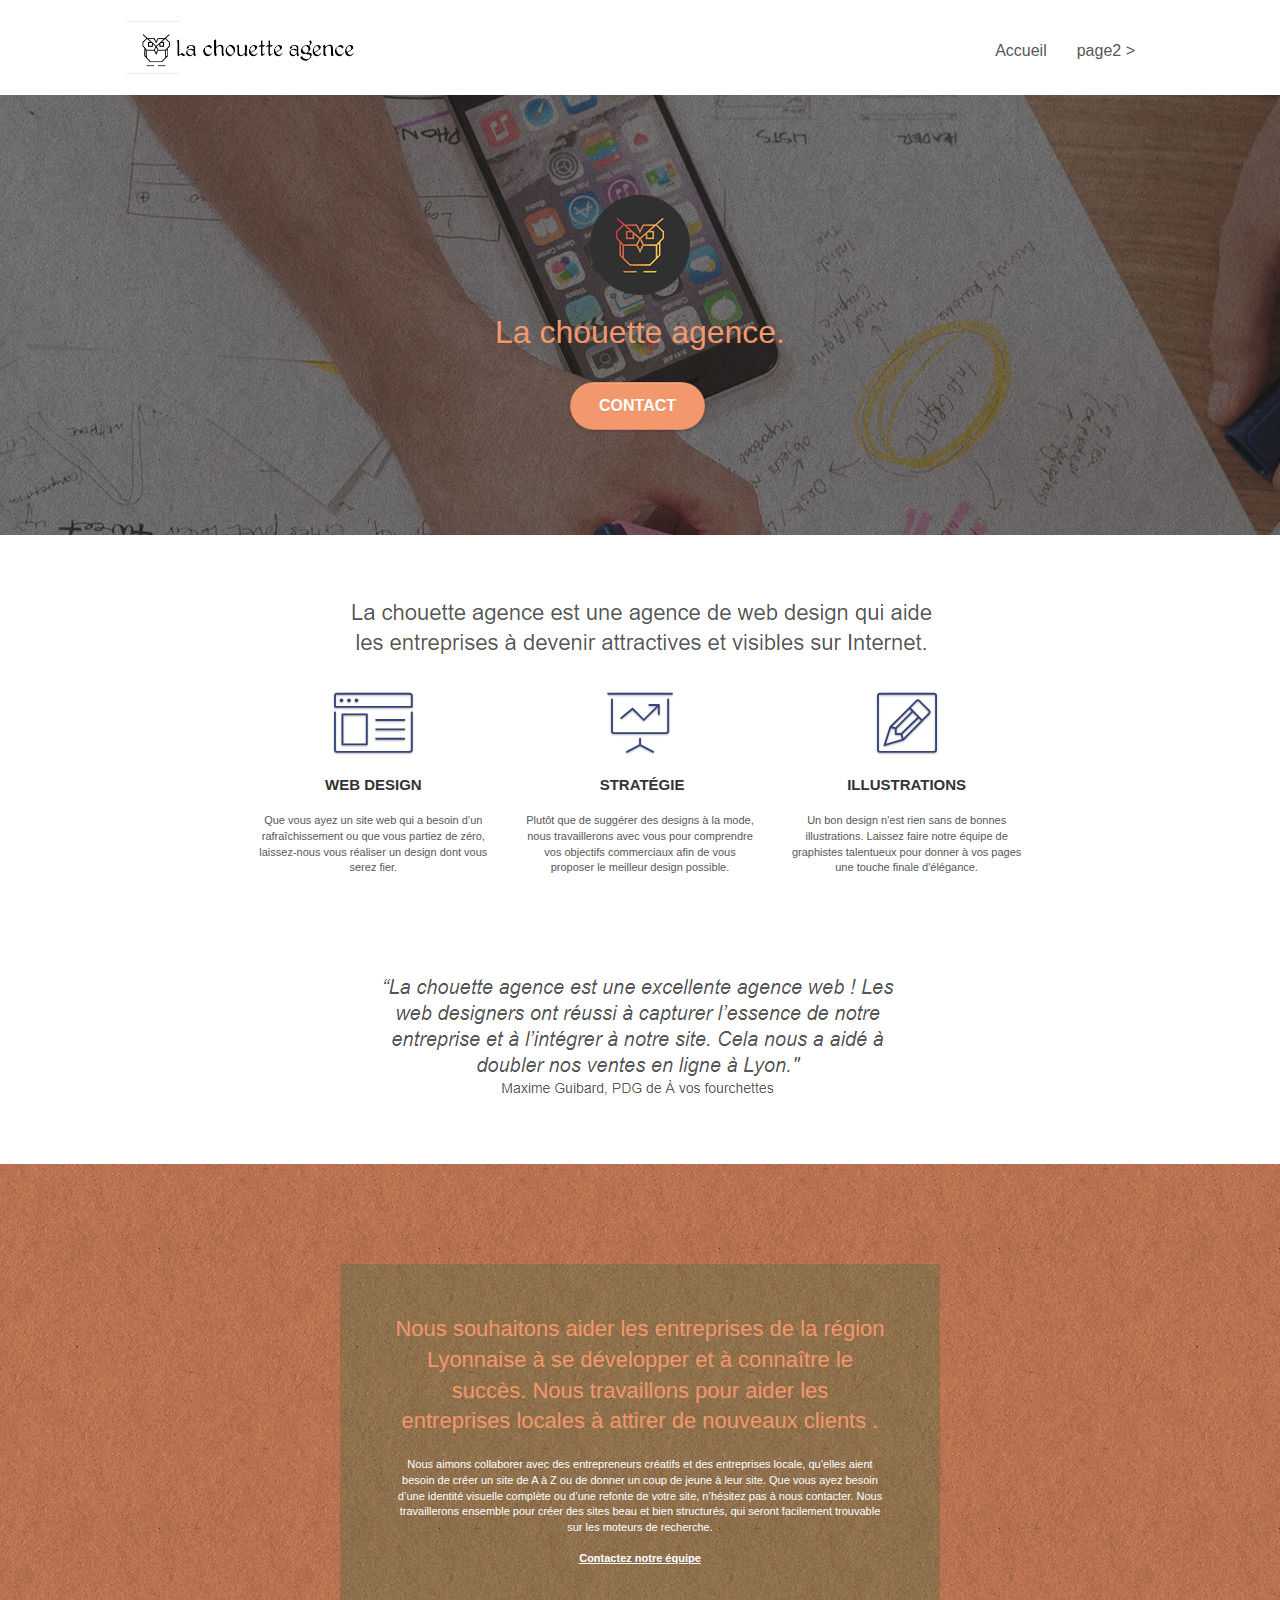
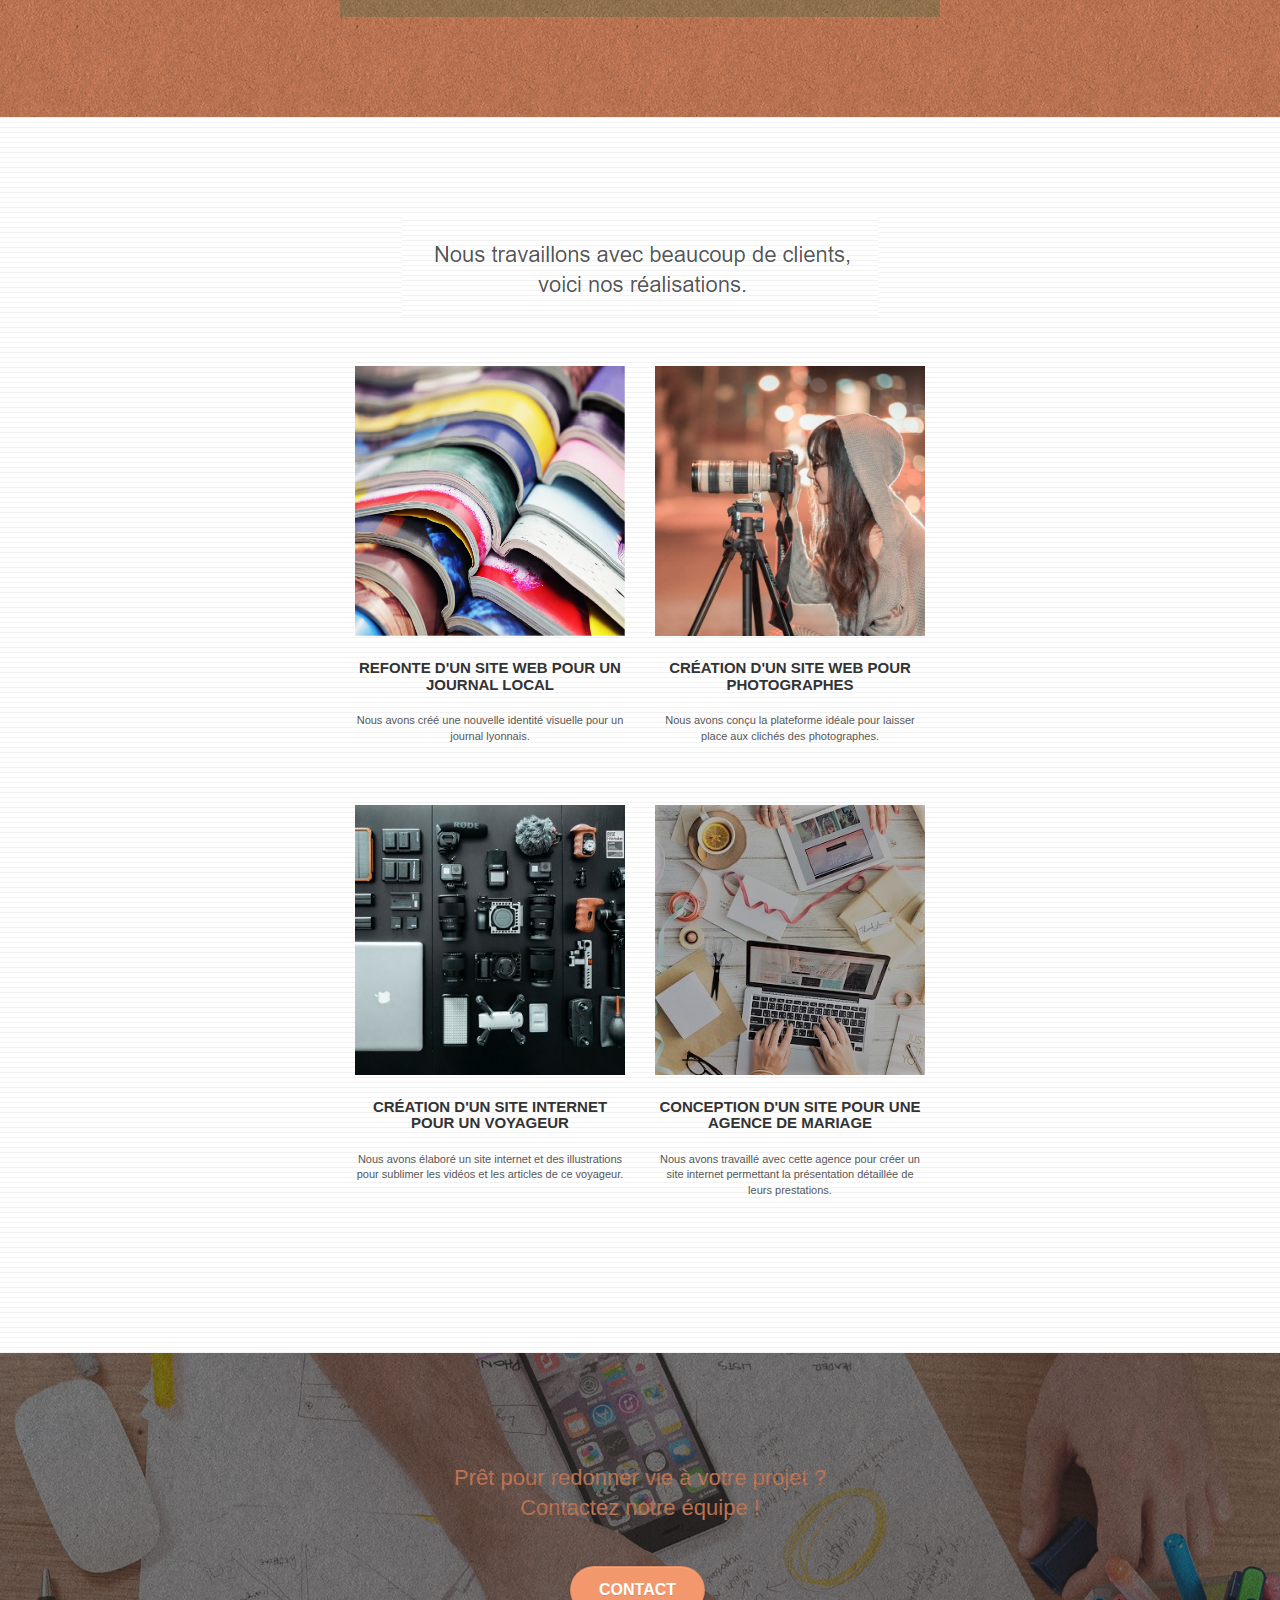
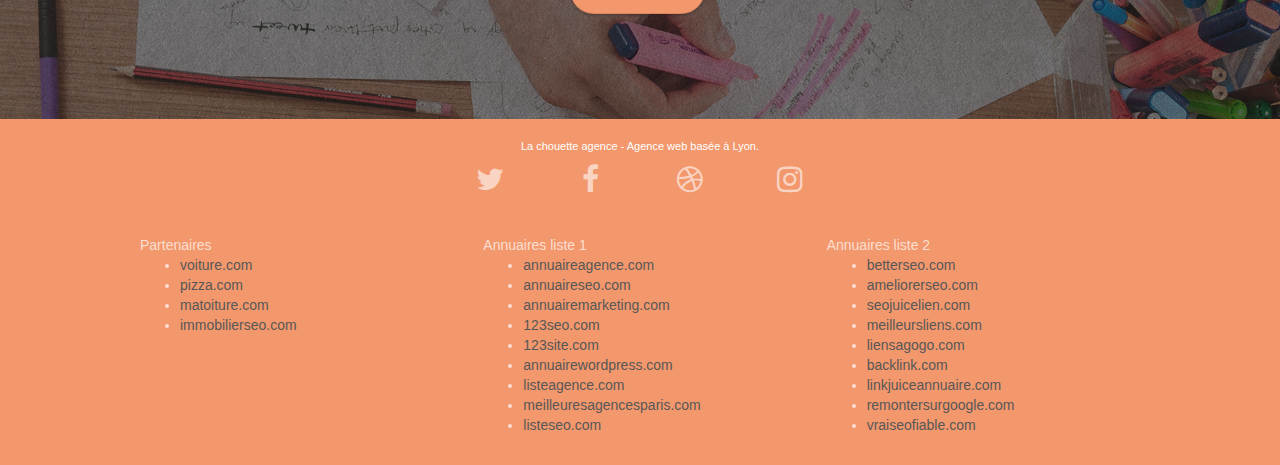
==== index.html @ 911f1732 "Initial Commit" ====
<!doctype html>
<html lang="Default">
<head>
    <meta charset="utf-8">
    <meta name="keywords" content="seo, google, site web, site internet, agence design paris, agence design, agence design,agence design,agence design,agence design,agence design,agence design,agence design,agence design">
    <meta name="description" content="">
    <meta name="viewport" content="width=device-width, initial-scale=1.0, viewport-fit=cover">
    <link rel="shortcut icon" type="image/png" href="favicon.jpg">
    
	<link rel="stylesheet" type="text/css" href="./css/bootstrap.css">
	<link rel="stylesheet" type="text/css" href="style.css">
	<link rel="stylesheet" type="text/css" href="./css/font-awesome.css">
	<link rel="stylesheet" type="text/css" href="./css/et-line.css">
	
    
	<script src="./js/jquery-2.1.0.js"></script>
	<script src="./js/bootstrap.js"></script>
	<script src="./js/blocs.js"></script>
	<script src="./js/jquery.touchSwipe.js" defer></script>
	<script src="./js/gmaps.js"></script>

    <title>.</title>

    
<!-- Analytics -->
 
<!-- Analytics END -->
    
</head>
<body>
<!-- Principal conteneur -->
<div class="page-container">
    
<!-- bloc-0 -->
<div class="bloc bgc-white l-bloc " id="bloc-0">
	<div class="container bloc-sm">

		<nav class="navbar row">
			<div class="navbar-header">
				<div class="keywords" style="color:#cccccc;font-size:1px;">Agence web à paris, stratégie web, web design, illustrations, design de site web, site web, web, internet, site internet, site</div>
				<a class="navbar-brand" href="index.html"><img src="img/la-chouette-agence.png" alt="paris web design logo agence web meilleure agence" height="40" /></a>
				<div class="keywords" style="color:#cccccc;font-size:1px;">Agence web à paris, stratégie web, web design, illustrations, design de site web, site web, web, internet, site internet, site</div>
				<button id="nav-toggle" type="button" class="ui-navbar-toggle navbar-toggle" data-toggle="collapse" data-target=".navbar-1">
					<span class="sr-only">Toggle navigation</span><span class="icon-bar"></span><span class="icon-bar"></span><span class="icon-bar"></span>
				</button>
			</div>
			<div class="collapse navbar-collapse navbar-1 special-dropdown-nav">
				<ul class="site-navigation nav navbar-nav">
					<li>
						<a href="index.html">Accueil</a>
					</li>
					<li>
					</li>
					<li>
						<a href="page2.html">page2 &gt;</a>
					</li>
				</ul>
			</div>
		</nav>
	</div>
</div>
<!-- bloc-0 END -->

<!-- bloc-1-presentation -->
<div class="bloc bgc-dark-slate-blue bg-banniere d-bloc bg-t-edge bloc-bg-texture texture-paper b-parallax" id="bloc-1-hero">
	<div class="container bloc-lg">
		<div class="row tight-width-whitespace">
			<div class="col-sm-12">
				<img src="img/logo.png" class="center-block image-resize-mode" width="100" alt="La chouette agence, agence web paris, création logo paris" />
				<h1 class="text-center hero-bloc-text tc-white ">
					La chouette agence.
				</h1>
				<div class="text-center">
					<a href="page2.html" class="btn btn-lg btn-clean btn-rd cta-hero btn-atomic-tangerine" id="cta-hero">Contact</a>
				</div>
			</div>
		</div>
	</div>
</div>
<!-- bloc-1-presentation END -->

<!-- bloc-2-services -->
<div class="bloc bgc-white l-bloc" id="bloc-2-services">
	<div class="container bloc-md">
		<div class="row">
			<div class="col-sm-12 text-center">
				<img alt="agence web, agence web paris, web design paris, stratégie web" src="img/title.png" />
			</div>
		</div>
		<div class="row voffset-lg med-width-whitespace">
			<div class="col-sm-4">
				<div class="text-center">
					<span class="et-icon-browser sm-shadow icon-dark-slate-blue icons icon-lg"></span>
				</div>
				<h3 class="mg-md text-center">
					Web design
				</h3>
				<p class="text-center ">
					Que vous ayez un site web qui a besoin d&rsquo;un rafraîchissement ou que vous partiez de zéro, laissez-nous vous réaliser un design dont vous serez fier.
				</p>
			</div>
			<div class="col-sm-4">
				<div class="text-center">
					<span class="et-icon-presentation sm-shadow icon-dark-slate-blue icons icon-lg"></span>
				</div>
				<h3 class="mg-md text-center">
					&nbsp;Stratégie
				</h3>
				<p class="text-center ">
					Plutôt que de suggérer des designs à la mode, nous travaillerons avec vous pour comprendre vos objectifs commerciaux afin de vous proposer le meilleur design possible.<br>
				</p>
			</div>
			<div class="col-sm-4">
				<div class="text-center">
					<span class="et-icon-edit sm-shadow icon-dark-slate-blue icons icon-lg"></span>
				</div>
				<h3 class="mg-md text-center">
					Illustrations
				</h3>
				<p class="text-center ">
					Un bon design n'est rien sans de bonnes illustrations. Laissez faire notre équipe de graphistes talentueux pour donner à vos pages une touche finale d'élégance.
				</p>
			</div>
		</div>
		<div class="row voffset-lg voffset">
			<div class="col-xs-12 col-md-8 col-md-offset-2 text-center">
				<img alt="agence web, agence web paris, web design paris, stratégie web" src="img/citation.png" />

			</div>
		</div>
	</div>
</div>
<!-- bloc-2-services END -->

<!-- bloc-3-what-i-do -->
<div class="bloc tc-white bgc-atomic-tangerine bg-presentation d-bloc bloc-bg-texture texture-paper b-parallax" id="bloc-3-what-i-do">
	<div class="container bloc-lg">
		<div class="row tight-width-whitespace black-background">
			<div class="col-sm-12">
				<h2 class="mg-md text-center tc-white">
					Nous souhaitons aider les entreprises de la région Lyonnaise à se développer et à connaître le succès. Nous travaillons pour aider les entreprises locales à attirer de nouveaux clients .<br>
				</h2>
				<p class="text-center white">
					Nous aimons collaborer avec des entrepreneurs créatifs et des entreprises locale, qu’elles aient besoin de créer un site de A à Z ou de donner un coup de jeune à leur site. Que vous ayez besoin d’une identité visuelle complète ou d’une refonte de votre site, n’hésitez pas à nous contacter. Nous travaillerons ensemble pour créer des sites beau et bien structurés, qui seront facilement trouvable sur les moteurs de recherche. <br><br><a class="ltc-white bold-link" href="page2.html">Contactez notre équipe</a><br>
				</p>
			</div>
		</div>
	</div>
</div>
<!-- bloc-3-what-i-do END -->

<!-- bloc-4-portfolio -->
<div class="bloc bgc-white bg-lines-h2-bg bg-repeat l-bloc" id="bloc-4-portfolio">
	<div class="container bloc-lg">
		<div class="row">
			<div class="col-sm-12 text-center">
				<img alt="agence web, agence web paris, web design paris, stratégie web" src="img/title2.png" />
			</div>
		</div>
		<div class="row tight-width-whitespace portfolio-row">
			<div class="col-sm-6">
				<a href="#" data-lightbox="img/1.jpg" data-gallery-id="gallery-1" data-caption="Refonte d'un site web pour un journal local" data-frame="snapshot-lb"><img src="img/1.jpg" alt="paris web design logo agence web meilleure agence et refonte site web journal" class="img-responsive portfolio-thumb" /></a>
				<h3 class="mg-md text-center">
					Refonte d'un site web pour un journal local
				</h3>
				<p class="text-center">
					Nous avons créé une nouvelle identité visuelle pour un journal lyonnais.
				</p>
			</div>
			<div class="col-sm-6">
				<a href="#" data-lightbox="img/2.jpg" data-gallery-id="gallery-1" data-caption="Création d'un site web pour photographes" data-frame="snapshot-lb"><img src="img/2.jpg" class="img-responsive portfolio-thumb" alt="paris web design logo agence web meilleure agence, Création d'un site web pour photographes" /></a>
				<h3 class="mg-md text-center">
					Création d'un site web pour photographes
				</h3>
				<p class="text-center">
					Nous avons conçu la plateforme idéale pour laisser place aux clichés des photographes.
				</p>
			</div>
		</div>
		<div class="row tight-width-whitespace portfolio-row">
			<div class="col-sm-6">
				<a href="#" data-lightbox="img/3.bmp" data-gallery-id="gallery-1" data-caption="Création d'un site internet pour un voyageur" data-frame="snapshot-lb"><img src="img/3.bmp" class="img-responsive portfolio-thumb" alt="paris web design logo agence web meilleure agence, Création d'un site web pour voyageur"/></a>
				<h3 class="mg-md text-center">
					Création d'un site internet pour un voyageur
				</h3>
				<p class="text-center">
					Nous avons élaboré un site internet et des illustrations pour sublimer les vidéos et les articles de ce voyageur.
				</p>
			</div>
			<div class="col-sm-6">
				<a href="#" data-lightbox="img/4.bmp" data-gallery-id="gallery-1" data-caption="Conception d'un site pour une agence de mariage" data-frame="snapshot-lb"><img src="img/4.bmp" class="img-responsive portfolio-thumb" alt="paris web design logo agence web meilleure agence, Création d'un site web pour agence de mariage" /></a>
				<h3 class="mg-md text-center">
					Conception d'un site pour une agence de mariage
				</h3>
				<p class="text-center">
					Nous avons travaillé avec cette agence pour créer un site internet permettant la présentation détaillée de leurs prestations.
				</p>
			</div>
		</div>
	</div>
</div>
<!-- bloc-4-portfolio END -->

<!-- bloc-5-cta -->
<div class="bloc bgc-dark-slate-blue bg-banniere d-bloc bloc-bg-texture texture-paper" id="bloc-5-cta">
	<div class="container bloc-lg">
		<div class="row">
			<h2 class="mg-md text-center tc-white">
				Prêt pour redonner vie à votre projet ?<br>Contactez notre équipe !
			</h2>
			<div class="col-sm-12 text-center">
				<a href="page2.html" class="btn btn-atomic-tangerine btn-clean btn-rd btn-lg cta-hero">Contact</a>
			</div>
		</div>
	</div>
</div>
<!-- bloc-5-cta END -->

<!-- Footer - bloc-8 -->
<div class="bloc bgc-atomic-tangerine d-bloc" id="bloc-8">
	<div class="container bloc-sm">
		<div class="row">
			<div class="col-sm-12">
				<p class="text-center white">
					La chouette agence - Agence web basée à Lyon.<br>
				</p>
				<div class="row row-no-gutters social">
					<div class="col-sm-3">
						<div class="text-center">
							<a class="social" href="index.html"><span class="fa fa-twitter icon-md"></span></a>
						</div>
					</div>
					<div class="col-sm-3">
						<div class="text-center">
							<a class="social" href="index.html"><span class="fa fa-facebook icon-md"></span></a>
						</div>
					</div>
					<div class="col-sm-3">
						<div class="text-center">
							<a class="social" href="index.html"><span class="fa fa-dribbble icon-md"></span></a>
						</div>
					</div>
					<div class="col-sm-3">
						<div class="text-center">
							<a class="social" href="index.html"><span class="fa fa-instagram icon-md"></span></a>
						</div>
					</div>
					<div class="keywords" style="color:#F3976C;">Agence web à paris, stratégie web, web design, illustrations, design de site web, site web, web, internet, site internet, site</div>
				</div>
				<div class="row">
					<div class="col-sm-4">
						Partenaires
							<ul>
								<li><a href="voiture.com">voiture.com</a></li>
								<li><a href="pizza.com">pizza.com</a></li>
								<li><a href="matoiture.com">matoiture.com</a></li>
								<li><a href="immobilierseo.com">immobilierseo.com</a></li>
							</ul>		
					</div>
					<div class="col-sm-4">
						Annuaires liste 1
						<ul>
							<li><a href="annuaireagence.com">annuaireagence.com</a></li>
							<li><a href="annuaireseo.com">annuaireseo.com</a></li>
							<li><a href="annuairemarketing.com">annuairemarketing.com</a></li>
							<li><a href="123seoture.com">123seo.com</a></li>
							<li><a href="123site.com">123site.com</a></li>
							<li><a href="annuairewordpress.com">annuairewordpress.com</a></li>
							<li><a href="listeagence.com">listeagence.com</a></li>
							<li><a href="meilleuresagencesparis.com">meilleuresagencesparis.com</a></li>
							<li><a href="listeseo.com">listeseo.com</a></li>
						</ul>
					</div>
					<div class="col-sm-4">
						Annuaires liste 2
						<ul>
							<li><a href="betterseo.com">betterseo.com</a></li>
							<li><a href="ameliorerseo.com">ameliorerseo.com</a></li>
							<li><a href="seojuicelien.com">seojuicelien.com</a></li>
							<li><a href="meilleursliens.com">meilleursliens.com</a></li>
							<li><a href="liensagogo.com">liensagogo.com</a></li>
							<li><a href="backlink.com">backlink.com</a></li>
							<li><a href="linkjuiceannuaire.com">linkjuiceannuaire.com</a></li>
							<li><a href="remontersurgoogle.com">remontersurgoogle.com</a></li>
							<li><a href="vraiseofiable.com">vraiseofiable.com</a></li>
						</ul>
					</div>
				</div>
			</div>
		</div>
	</div>
</div>
<!-- Footer - bloc-8 END -->

</div>
<!-- Principal conteneur END -->
    

</body>
</html>
---- style.css ----
body {
    margin: 0;
    padding: 0;
    background: #FFF;
    overflow-x: hidden;
    -webkit-font-smoothing: antialiased;
    -moz-osx-font-smoothing: grayscale;
}

a,
button {
    transition: all .3s ease-in-out;
    outline: none!important;
}

a:hover {
    text-decoration: none;
    cursor: pointer;
}

#page-loading-blocs-notifaction {
    position: fixed;
    top: 0;
    bottom: 0;
    width: 100%;
    z-index: 100000;
    background: #FFFFFF url("img/pageload-spinner.gif") no-repeat center center;
}

.bloc {
    width: 100%;
    clear: both;
    background: 50% 50% no-repeat;
    padding: 0 50px;
    -webkit-background-size: cover;
    -moz-background-size: cover;
    -o-background-size: cover;
    background-size: cover;
    position: relative;
}

.bloc .container {
    padding-left: 0;
    padding-right: 0;
}

.bloc-lg {
    padding: 100px 50px;
}

.bloc-md {
    padding: 50px;
}

.bloc-sm {
    padding: 20px 50px;
}

.bg-center,
.bg-l-edge,
.bg-r-edge,
.bg-t-edge,
.bg-b-edge,
.bg-tl-edge,
.bg-bl-edge,
.bg-tr-edge,
.bg-br-edge,
.bg-repeat {
    -webkit-background-size: auto!important;
    -moz-background-size: auto!important;
    -o-background-size: auto!important;
    background-size: auto!important;
}

.bg-repeat {
    background: repeat;
}

.bg-t-edge {
    background: top no-repeat;
}

.bloc-bg-texture::before {
    content: "";
    background-size: 2px 2px;
    position: absolute;
    top: 0;
    bottom: 0;
    left: 0;
    right: 0;
}

.texture-paper::before {
    background: url("img/texture-paper.png");
    background-size: 280px 280px;
}

.b-parallax {
    background-attachment: fixed;
}

.d-bloc {
    color: rgba(255, 255, 255, .7);
}

.d-bloc button:hover {
    color: rgba(255, 255, 255, .9);
}

.d-bloc .icon-round,
.d-bloc .icon-square,
.d-bloc .icon-rounded,
.d-bloc .icon-semi-rounded-a,
.d-bloc .icon-semi-rounded-b {
    border-color: rgba(255, 255, 255, .9);
}

.d-bloc .divider-h span {
    border-color: rgba(255, 255, 255, .2);
}

.d-bloc .a-btn,
.d-bloc .navbar a,
.d-bloc .navbar-brand,
.d-bloc a .icon-sm,
.d-bloc a .icon-md,
.d-bloc a .icon-lg,
.d-bloc a .icon-xl,
.d-bloc h1 a,
.d-bloc h2 a,
.d-bloc h3 a,
.d-bloc h4 a,
.d-bloc h5 a,
.d-bloc h6 a,
.d-bloc p a {
    color: rgba(255, 255, 255, .6);
}

.d-bloc .a-btn:hover,
.d-bloc .navbar a:hover,
.d-bloc .navbar-brand:hover,
.d-bloc a:hover .icon-sm,
.d-bloc a:hover .icon-md,
.d-bloc a:hover .icon-lg,
.d-bloc a:hover .icon-xl,
.d-bloc h1 a:hover,
.d-bloc h2 a:hover,
.d-bloc h3 a:hover,
.d-bloc h4 a:hover,
.d-bloc h5 a:hover,
.d-bloc h6 a:hover,
.d-bloc p a:hover {
    color: rgba(255, 255, 255, 1);
}

.d-bloc .navbar-toggle .icon-bar {
    background: rgba(255, 255, 255, 1);
}

.d-bloc .btn-wire,
.d-bloc .btn-wire:hover {
    color: rgba(255, 255, 255, 1);
    border-color: rgba(255, 255, 255, 1);
}

.d-bloc .panel {
    color: rgba(0, 0, 0, .5);
}

.d-bloc .panel button:hover {
    color: rgba(0, 0, 0, .7);
}

.d-bloc .panel icon {
    border-color: rgba(0, 0, 0, .7);
}

.d-bloc .panel .divider-h span {
    border-color: rgba(0, 0, 0, .1);
}

.d-bloc .panel .a-btn {
    color: rgba(0, 0, 0, .6);
}

.d-bloc .panel .a-btn:hover {
    color: rgba(0, 0, 0, 1);
}

.d-bloc .panel .btn-wire,
.d-bloc .panel .btn-wire:hover {
    color: rgba(0, 0, 0, .7);
    border-color: rgba(0, 0, 0, .3);
}

.d-bloc .panel,
.l-bloc {
    color: rgba(0, 0, 0, .5);
}

.d-bloc .panel button:hover,
.l-bloc button:hover {
    color: rgba(0, 0, 0, .7);
}

.l-bloc .icon-round,
.l-bloc .icon-square,
.l-bloc .icon-rounded,
.l-bloc .icon-semi-rounded-a,
.l-bloc .icon-semi-rounded-b {
    border-color: rgba(0, 0, 0, .7);
}

.d-bloc .panel .divider-h span,
.l-bloc .divider-h span {
    border-color: rgba(0, 0, 0, .1);
}

.d-bloc .panel .a-btn,
.l-bloc .a-btn,
.l-bloc .navbar a,
.l-bloc .navbar-brand,
.l-bloc a .icon-sm,
.l-bloc a .icon-md,
.l-bloc a .icon-lg,
.l-bloc a .icon-xl,
.l-bloc h1 a,
.l-bloc h2 a,
.l-bloc h3 a,
.l-bloc h4 a,
.l-bloc h5 a,
.l-bloc h6 a,
.l-bloc p a {
    color: rgba(0, 0, 0, .6);
}

.d-bloc .panel .a-btn:hover,
.l-bloc .a-btn:hover,
.l-bloc .navbar a:hover,
.l-bloc .navbar-brand:hover,
.l-bloc a:hover .icon-sm,
.l-bloc a:hover .icon-md,
.l-bloc a:hover .icon-lg,
.l-bloc a:hover .icon-xl,
.l-bloc h1 a:hover,
.l-bloc h2 a:hover,
.l-bloc h3 a:hover,
.l-bloc h4 a:hover,
.l-bloc h5 a:hover,
.l-bloc h6 a:hover,
.l-bloc p a:hover {
    color: rgba(0, 0, 0, 1);
}

.l-bloc .navbar-toggle .icon-bar {
    color: rgba(0, 0, 0, .6);
}

.d-bloc .panel .btn-wire,
.d-bloc .panel .btn-wire:hover,
.l-bloc .btn-wire,
.l-bloc .btn-wire:hover {
    color: rgba(0, 0, 0, .7);
    border-color: rgba(0, 0, 0, .3);
}

.voffset {
    margin-top: 30px;
}

.voffset-lg {
    margin-top: 80px;
}

.row-no-gutters {
    margin-right: 0;
    margin-left: 0;
}

.row.row-no-gutters > [class^="col-"],
.row.row-no-gutters > [class*=" col-"] {
    padding-right: 0;
    padding-left: 0;
}

#bloc-1-hero h1 {
    font-size: 32px;
}

.navbar {
    margin-bottom: 0;
    z-index: 1;
}

.navbar-brand {
    height: auto;
    padding: 3px 15px;
    font-size: 25px;
    font-weight: normal;
    font-weight: 600;
    line-height: 44px;
}

.navbar-brand img {
    max-height: 200px;
    margin: 0 5px 0 0;
    display: inline;
}

.navbar-brand img[src$=svg] {
    min-width: 100px;
}

.nav-center .navbar-brand img {
    margin: 0;
}

.navbar .nav {
    padding-top: 2px;
    margin-right: -16px;
    float: right;
    z-index: 1;
}

.nav > li {
    float: left;
    margin-top: 4px;
    font-size: 16px;
}

.navbar-nav .open .dropdown-menu > li > a {
    text-align: inherit;
}

.nav > li a:hover,
.nav > li a:focus {
    background: transparent;
}

.navbar-toggle {
    margin: 10px 10px 0 0;
    border: 0px;
}

.navbar-toggle:hover {
    background: transparent!important;
}

.navbar-toggle .icon-bar {
    background-color: rgba(0, 0, 0, .5);
    width: 26px;
}

.nav-invert .navbar .nav {
    float: left;
}

.nav-invert .navbar-header,
.nav-invert .navbar-brand {
    float: right;
    position: relative;
    z-index: 2;
}

@media (min-width: 768px) {
    .site-navigation {
        position: absolute;
        top: 50%;
        right: 20px;
        transform: translate(0, -50%);
        -webkit-transform: translateY(-50%);
    }
    .nav > li .dropdown-menu a,
    .nav > li .dropdown-menu a:hover {
        color: #484848;
    }
    .nav-invert .site-navigation {
        left: 0;
        right: 0;
    }
    .nav-center {
        text-align: center;
    }
    .nav-center .navbar-header {
        width: 100%;
    }
    .nav-center .navbar-header,
    .nav-center .navbar-brand,
    .nav-center .nav > li {
        float: none;
        display: inline-block;
    }
    .nav-center .site-navigation {
        position: relative;
        width: 100%;
        right: 0;
        margin-right: 0px;
        margin-top: 20px;
    }
    .nav-center.mini-nav .navbar-toggle {
        float: none;
        margin: 10px auto 0;
    }
}

.nav > li > .dropdown a {
    background: none!important;
    display: block;
    padding: 14px 15px;
}

nav .caret {
    margin: 0 5px;
}

.dropdown-menu .dropdown-menu {
    top: -8px;
    left: 100%;
}

.dropdown-menu .dropmenu-flow-right {
    top: 100%;
    left: 0;
    margin-left: -1px;
    border-top-left-radius: 0;
    border-top-right-radius: 0;
}

.dropdown-menu .dropdown span {
    border: 4px solid black;
    border-top-color: transparent;
    border-right-color: transparent;
    border-bottom-color: transparent;
    margin: 6px -5px 0 0!important;
    float: right;
}

.mg-md {
    margin-top: 10px;
    margin-bottom: 20px;
}

.mg-lg {
    margin-top: 10px;
    margin-bottom: 40px;
}

.btn {
    margin: 0 5px 5px 0;
}

.btn.pull-right {
    margin: 0 0 5px 5px;
}

.btn-d,
.btn-d:hover,
.btn-d:focus {
    color: #FFF;
    background: rgba(0, 0, 0, .3);
}

button {
    outline: none!important;
}

.btn-rd {
    border-radius: 40px;
}

.btn-clean {
    border: 1px solid rgba(0, 0, 0, .08);
    border-bottom-color: rgba(0, 0, 0, .1);
    text-shadow: 0 1px 0 rgba(0, 0, 1, .1);
    box-shadow: 0 1px 3px rgba(0, 0, 1, .25), inset 0 1px 0 0 rgba(255, 255, 255, .15);
}

.icon-md {
    font-size: 30px!important;
}

.icon-lg {
    font-size: 60px!important;
}

.sm-shadow {
    text-shadow: 0 1px 2px rgba(0, 0, 0, .3);
}

.panel-sq,
.panel-sq .panel-heading,
.panel-sq .panel-footer {
    border-radius: 0;
}

.panel-rd {
    border-radius: 30px;
}

.panel-rd .panel-heading {
    border-radius: 29px 29px 0 0;
}

.panel-rd .panel-footer {
    border-radius: 0 0 29px 29px;
}

.form-control {
    border-color: rgba(0, 0, 0, .1);
    box-shadow: none;
}

.scrollToTop {
    width: 40px;
    height: 40px;
    position: fixed;
    bottom: 20px;
    right: 20px;
    opacity: 0;
    z-index: 500;
    transition: all .3s ease-in-out;
}

.scrollToTop span {
    margin-top: 6px;
}

.showScrollTop {
    font-size: 14px;
    opacity: 1;
}

a[data-lightbox] {
    position: relative;
    display: block;
    text-align: center;
}

a[data-lightbox]:hover::before {
    content: "+";
    font-family: "HelveticaNeue-Light", "Helvetica Neue Light", "Helvetica Neue", Helvetica, Arial;
    font-size: 32px;
    width: 50px;
    height: 50px;
    margin-left: -25px;
    border-radius: 50%;
    background: rgba(0, 0, 0, .6);
    color: #FFF;
    font-weight: 100;
    z-index: 1;
    position: absolute;
    top: 50%;
    transform: translateY(-50%);
    -webkit-transform: translateY(-50%);
}

a[data-lightbox]:hover img {
    opacity: 0.6;
    -webkit-animation-fill-mode: none;
    animation-fill-mode: none;
}

#lightbox-modal {
    display: flex;
    align-items: center;
}

#lightbox-modal .modal-dialog {
    width: 90%;
    max-width: 900px;
    margin: 0 auto 0;
}

#lightbox-modal .modal-dialog img {
    max-height: 90vh;
    margin: 0 auto;
}

.lightbox-caption {
    padding: 20px;
    color: #FFF;
    background: rgba(0, 0, 0, .5);
    position: absolute;
    left: 15px;
    right: 15px;
    bottom: 5px;
}

.close-lightbox {
    color: #FFF;
    font-size: 30px;
    position: absolute;
    top: 20px;
    right: 20px;
    z-index: 20;
    background: rgba(0, 0, 0, .5);
    border: none;
    line-height: 30px;
    padding: 0 9px 5px;
    opacity: 0.3;
}

.close-lightbox:hover,
.next-lightbox:hover,
.prev-lightbox:hover {
    opacity: 1.0;
    color: #FFF;
}

.next-lightbox,
.prev-lightbox {
    font-size: 20px;
    color: rgba(255, 255, 255, .9);
    background: rgba(0, 0, 0, .5);
    transition: all .2s ease-in-out;
    position: absolute;
    top: 45%;
    z-index: 1;
    opacity: 0.4;
}

.next-lightbox {
    padding: 6px 8px 1px 13px;
    right: 25px;
}

.prev-lightbox {
    padding: 6px 13px 1px 10px;
    left: 25px;
}

.snapshot-lb .modal-body {
    padding-bottom: 45px;
}

.snapshot-lb .lightbox-caption {
    padding: 0;
    color: rgba(0, 0, 0, .5);
    background: none;
}

h1,
h2,
h3,
h4,
h5,
h6,
p,
label,
.btn,
a {
    font-family: "helvetica";
    font-weight: 400;
    color: #575757!important;
}

.container {
    max-width: 1000px;
}

.hero-bloc-text {
    font-size: 38px;
}

.hero-bloc-text-sub {
    font-size: 36px;
}

.statement-bloc-text {
    line-height: 26px;
    font-style: italic;
    font-size: 20px;
    text-align: center;
    font-weight: lighter;
    max-width: 520px;
    margin: auto auto auto auto;
}

p {
    font-size: 11px;
}

.tight-width-whitespace {
    max-width: 600px;
    margin: auto auto auto auto;
}

.h1 {
    font-size: 20px;
    font-family: "Open Sans";
}

.cta-hero {
    margin-top: 22px;
    color: #FFFFFF!important;
    text-transform: uppercase;
    padding: 12px 28px 12px 28px;
    font-size: 16px;
    font-weight: 700;
}

.social {
    max-width: 400px;
    margin: auto auto auto auto;
}

h2 {
    font-size: 22px;
    line-height: 1.4em;
}

h3 {
    font-size: 15px;
    text-transform: uppercase;
    font-weight: 700;
    color: #333333!important;
}

.med-width-whitespace {
    max-width: 800px;
    margin: auto auto auto auto;
    box-shadow: 0px 0px 0px #000000;
}

h1 {
    color: #333333!important;
}

h4 {
    color: #333333!important;
}

.icons {
    margin-bottom: 14px;
    margin-top: 24px;
}

.white {
    color: #FFFFFF!important;
}

.portfolio-thumb {
    margin-bottom: 24px;
}

.portfolio-row {
    margin-bottom: 44px;
    margin-top: 50px;
}

.avatar {
    box-shadow: 0px 4px 9px rgba(0, 0, 0, 0.3);
}

.black-background {
    background-color: rgba(165, 147, 99, 0.7);
    padding: 40px 40px 40px 40px;
}

.bold-link {
    font-weight: 900;
    text-decoration: underline!important;
}

.bgc-white {
    background-color: #FFFFFF;
}

.bgc-dark-slate-blue {
    background-color: #364577;
}

.bgc-atomic-tangerine {
    background-color: #F3976C;
}

.tc-white {
    color: #F3976C!important;
}

.btn-atomic-tangerine {
    background: #F3976C;
    color: #FFFFFF!important;
}

.btn-atomic-tangerine:hover {
    background: #c27956!important;
    color: #FFFFFF!important;
}

.ltc-white {
    color: #FFFFFF!important;
}

.ltc-white:hover {
    color: #cccccc!important;
}

.ltc-atomic-tangerine {
    color: #F3976C!important;
}

.ltc-atomic-tangerine:hover {
    color: #c27956!important;
}

.icon-dark-slate-blue {
    color: #364577!important;
    border-color: #364577!important;
}

.bg-dots-bg {
    background-image: url("img/dots-bg.png");
}

.bg-lines-h2-bg {
    background-image: url("img/lines-h2-bg.png");
}

.bg-banniere {
    background-image: url("img/la-chouette-agence-banniere.jpg");
}

.bg-presentation {
    background-image: url("img/image-de-presentation.bmp");
}

@media (max-width: 1024px) {
    .bloc {
        padding-left: 20px;
        padding-right: 20px;
    }
    .bloc.full-width-bloc,
    .bloc-tile-2.full-width-bloc .container,
    .bloc-tile-3.full-width-bloc .container,
    .bloc-tile-4.full-width-bloc .container {
        padding-left: 0;
        padding-right: 0;
    }
}

@media (max-width: 992px) and (min-width: 768px) {
    .navbar .nav {
        max-width: 80%
    }
    .nav-center.navbar .nav {
        max-width: 100%
    }
}

@media only screen and (min-device-width: 768px) and (max-device-width: 1024px) and (orientation: landscape) {
    .b-parallax {
        background-attachment: scroll;
    }
}

@media only screen and (min-device-width: 1024px) and (max-device-width: 1366px) and (-webkit-min-device-pixel-ratio: 1.5) {
    .b-parallax {
        background-attachment: scroll;
    }
}

@media (max-width: 991px) {
    .container {
        width: 100%;
    }
    .b-parallax {
        background-attachment: scroll;
    }
    .page-container,
    #hero-bloc {
        overflow-x: hidden;
        position: relative;
    }
    .bloc {
        padding-left: constant(safe-area-inset-left);
        padding-right: constant(safe-area-inset-right);
    }
    .bloc-group,
    .bloc-group .bloc {
        display: block;
        width: 100%;
    }
    .bloc-fill-screen .fill-bloc-top-edge,
    .bloc-fill-screen .fill-bloc-bottom-edge {
        padding: 0 20px;
        padding-left: constant(safe-area-inset-left);
        padding-right: constant(safe-area-inset-right);
    }
}

@media (max-width: 767px) {
    .page-container {
        overflow-x: hidden;
        position: relative;
    }
    h1,
    h2,
    h3,
    h4,
    h5,
    h6,
    p,
    #disqus_thread {
        padding-left: 10px!important;
        padding-right: 10px!important;
    }
    .b-parallax {
        background-attachment: scroll;
    }
    .navbar .nav {
        padding-top: 0;
        border-top: 1px solid rgba(0, 0, 0, .2);
        float: none!important;
    }
    .navbar.row {
        margin-left: 0;
        margin-right: 0;
    }
    .site-navigation {
        position: inherit;
        transform: none;
        -webkit-transform: none;
        -ms-transform: none;
    }
    .nav > li {
        margin-top: 0;
        border-bottom: 1px solid rgba(0, 0, 0, .1);
        background: rgba(0, 0, 0, .05);
        text-align: left;
        padding-left: 15px;
        width: 100%;
    }
    .nav > li:hover {
        background: rgba(0, 0, 0, .08);
    }
    .dropdown .dropdown a .caret {
        float: none;
        margin: 5px 0 0 10px!important;
        border: 4px solid black;
        border-bottom-color: transparent;
        border-right-color: transparent;
        border-left-color: transparent;
    }
    #hero-bloc .navbar .nav {
        background: rgba(0, 0, 0, .8);
    }
    #hero-bloc .navbar .nav a {
        color: rgba(255, 255, 255, .6);
    }
    .hero {
        padding: 50px 0;
    }
    .hero-nav {
        left: -1px;
        right: -1px;
    }
    .navbar-collapse {
        padding: 0;
        overflow-x: hidden;
        -webkit-box-shadow: none;
        box-shadow: none;
    }
    .navbar-brand img {
        max-height: 40px;
        width: auto;
    }
    .nav-invert .navbar-header {
        float: none;
        width: 100%;
    }
    .nav-invert .navbar-toggle {
        float: left;
        margin-left: 10px;
    }
    .bloc {
        padding-left: 0;
        padding-right: 0;
    }
    .bloc-xxl,
    .bloc-xl,
    .bloc-lg {
        padding: 40px 0;
    }
    .bloc-sm,
    .bloc-md {
        padding-left: 0;
        padding-right: 0;
    }
    .bloc-tile-2 .container,
    .bloc-tile-3 .container,
    .bloc-tile-4 .container,
    .bloc-fill-screen .fill-bloc-top-edge,
    .bloc-fill-screen .fill-bloc-bottom-edge {
        padding-left: 0;
        padding-right: 0;
    }
    .a-block {
        padding: 0 10px;
    }
    .btn-dwn {
        display: none;
    }
    .voffset {
        margin-top: 5px;
    }
    .voffset-md {
        margin-top: 20px;
    }
    .voffset-lg {
        margin-top: 30px;
    }
    form {
        padding: 5px;
    }
    .close-lightbox {
        display: inline-block;
    }
    .blocsapp-device-iphone5 {
        background-size: 216px 425px;
        padding-top: 60px;
        width: 216px;
        height: 425px;
    }
    .blocsapp-device-iphone5 img {
        width: 180px;
        height: 320px;
    }
}

@media (max-width: 400px) {
    .bloc {
        padding-left: 0;
        padding-right: 0;
    }
}

@media (max-width: 767px) {
    .bloc-mob-center-text {
        text-align: center;
    }
}
---- css/et-line.css ----
@font-face {
    font-family: et-line;
    src: url(../fonts/et-line.eot);
    src: url(../fonts/et-line.eot?#iefix) format('embedded-opentype'), url(../fonts/et-line.woff) format('woff'), url(../fonts/et-line.ttf) format('truetype'), url(../fonts/et-line.svg#et-line) format('svg');
    font-weight: 400;
    font-style: normal
}

.et-icon-adjustments,
.et-icon-alarmclock,
.et-icon-anchor,
.et-icon-aperture,
.et-icon-attachment,
.et-icon-bargraph,
.et-icon-basket,
.et-icon-beaker,
.et-icon-bike,
.et-icon-book-open,
.et-icon-briefcase,
.et-icon-browser,
.et-icon-calendar,
.et-icon-camera,
.et-icon-caution,
.et-icon-chat,
.et-icon-circle-compass,
.et-icon-clipboard,
.et-icon-clock,
.et-icon-cloud,
.et-icon-compass,
.et-icon-desktop,
.et-icon-dial,
.et-icon-document,
.et-icon-documents,
.et-icon-download,
.et-icon-dribbble,
.et-icon-edit,
.et-icon-envelope,
.et-icon-expand,
.et-icon-facebook,
.et-icon-flag,
.et-icon-focus,
.et-icon-gears,
.et-icon-genius,
.et-icon-gift,
.et-icon-global,
.et-icon-globe,
.et-icon-googleplus,
.et-icon-grid,
.et-icon-happy,
.et-icon-hazardous,
.et-icon-heart,
.et-icon-hotairballoon,
.et-icon-hourglass,
.et-icon-key,
.et-icon-laptop,
.et-icon-layers,
.et-icon-lifesaver,
.et-icon-lightbulb,
.et-icon-linegraph,
.et-icon-linkedin,
.et-icon-lock,
.et-icon-magnifying-glass,
.et-icon-map,
.et-icon-map-pin,
.et-icon-megaphone,
.et-icon-mic,
.et-icon-mobile,
.et-icon-newspaper,
.et-icon-notebook,
.et-icon-paintbrush,
.et-icon-paperclip,
.et-icon-pencil,
.et-icon-phone,
.et-icon-picture,
.et-icon-pictures,
.et-icon-piechart,
.et-icon-presentation,
.et-icon-pricetags,
.et-icon-printer,
.et-icon-profile-female,
.et-icon-profile-male,
.et-icon-puzzle,
.et-icon-quote,
.et-icon-recycle,
.et-icon-refresh,
.et-icon-ribbon,
.et-icon-rss,
.et-icon-sad,
.et-icon-scissors,
.et-icon-scope,
.et-icon-search,
.et-icon-shield,
.et-icon-speedometer,
.et-icon-strategy,
.et-icon-streetsign,
.et-icon-tablet,
.et-icon-target,
.et-icon-telescope,
.et-icon-toolbox,
.et-icon-tools,
.et-icon-tools-2,
.et-icon-trophy,
.et-icon-tumblr,
.et-icon-twitter,
.et-icon-upload,
.et-icon-video,
.et-icon-wallet,
.et-icon-wine {
    font-family: et-line;
    speak: none;
    font-style: normal;
    font-weight: 400;
    font-variant: normal;
    text-transform: none;
    line-height: 1;
    -webkit-font-smoothing: antialiased;
    -moz-osx-font-smoothing: grayscale;
    display: inline-block
}

.et-icon-mobile:before {
    content: "\e000"
}

.et-icon-laptop:before {
    content: "\e001"
}

.et-icon-desktop:before {
    content: "\e002"
}

.et-icon-tablet:before {
    content: "\e003"
}

.et-icon-phone:before {
    content: "\e004"
}

.et-icon-document:before {
    content: "\e005"
}

.et-icon-documents:before {
    content: "\e006"
}

.et-icon-search:before {
    content: "\e007"
}

.et-icon-clipboard:before {
    content: "\e008"
}

.et-icon-newspaper:before {
    content: "\e009"
}

.et-icon-notebook:before {
    content: "\e00a"
}

.et-icon-book-open:before {
    content: "\e00b"
}

.et-icon-browser:before {
    content: "\e00c"
}

.et-icon-calendar:before {
    content: "\e00d"
}

.et-icon-presentation:before {
    content: "\e00e"
}

.et-icon-picture:before {
    content: "\e00f"
}

.et-icon-pictures:before {
    content: "\e010"
}

.et-icon-video:before {
    content: "\e011"
}

.et-icon-camera:before {
    content: "\e012"
}

.et-icon-printer:before {
    content: "\e013"
}

.et-icon-toolbox:before {
    content: "\e014"
}

.et-icon-briefcase:before {
    content: "\e015"
}

.et-icon-wallet:before {
    content: "\e016"
}

.et-icon-gift:before {
    content: "\e017"
}

.et-icon-bargraph:before {
    content: "\e018"
}

.et-icon-grid:before {
    content: "\e019"
}

.et-icon-expand:before {
    content: "\e01a"
}

.et-icon-focus:before {
    content: "\e01b"
}

.et-icon-edit:before {
    content: "\e01c"
}

.et-icon-adjustments:before {
    content: "\e01d"
}

.et-icon-ribbon:before {
    content: "\e01e"
}

.et-icon-hourglass:before {
    content: "\e01f"
}

.et-icon-lock:before {
    content: "\e020"
}

.et-icon-megaphone:before {
    content: "\e021"
}

.et-icon-shield:before {
    content: "\e022"
}

.et-icon-trophy:before {
    content: "\e023"
}

.et-icon-flag:before {
    content: "\e024"
}

.et-icon-map:before {
    content: "\e025"
}

.et-icon-puzzle:before {
    content: "\e026"
}

.et-icon-basket:before {
    content: "\e027"
}

.et-icon-envelope:before {
    content: "\e028"
}

.et-icon-streetsign:before {
    content: "\e029"
}

.et-icon-telescope:before {
    content: "\e02a"
}

.et-icon-gears:before {
    content: "\e02b"
}

.et-icon-key:before {
    content: "\e02c"
}

.et-icon-paperclip:before {
    content: "\e02d"
}

.et-icon-attachment:before {
    content: "\e02e"
}

.et-icon-pricetags:before {
    content: "\e02f"
}

.et-icon-lightbulb:before {
    content: "\e030"
}

.et-icon-layers:before {
    content: "\e031"
}

.et-icon-pencil:before {
    content: "\e032"
}

.et-icon-tools:before {
    content: "\e033"
}

.et-icon-tools-2:before {
    content: "\e034"
}

.et-icon-scissors:before {
    content: "\e035"
}

.et-icon-paintbrush:before {
    content: "\e036"
}

.et-icon-magnifying-glass:before {
    content: "\e037"
}

.et-icon-circle-compass:before {
    content: "\e038"
}

.et-icon-linegraph:before {
    content: "\e039"
}

.et-icon-mic:before {
    content: "\e03a"
}

.et-icon-strategy:before {
    content: "\e03b"
}

.et-icon-beaker:before {
    content: "\e03c"
}

.et-icon-caution:before {
    content: "\e03d"
}

.et-icon-recycle:before {
    content: "\e03e"
}

.et-icon-anchor:before {
    content: "\e03f"
}

.et-icon-profile-male:before {
    content: "\e040"
}

.et-icon-profile-female:before {
    content: "\e041"
}

.et-icon-bike:before {
    content: "\e042"
}

.et-icon-wine:before {
    content: "\e043"
}

.et-icon-hotairballoon:before {
    content: "\e044"
}

.et-icon-globe:before {
    content: "\e045"
}

.et-icon-genius:before {
    content: "\e046"
}

.et-icon-map-pin:before {
    content: "\e047"
}

.et-icon-dial:before {
    content: "\e048"
}

.et-icon-chat:before {
    content: "\e049"
}

.et-icon-heart:before {
    content: "\e04a"
}

.et-icon-cloud:before {
    content: "\e04b"
}

.et-icon-upload:before {
    content: "\e04c"
}

.et-icon-download:before {
    content: "\e04d"
}

.et-icon-target:before {
    content: "\e04e"
}

.et-icon-hazardous:before {
    content: "\e04f"
}

.et-icon-piechart:before {
    content: "\e050"
}

.et-icon-speedometer:before {
    content: "\e051"
}

.et-icon-global:before {
    content: "\e052"
}

.et-icon-compass:before {
    content: "\e053"
}

.et-icon-lifesaver:before {
    content: "\e054"
}

.et-icon-clock:before {
    content: "\e055"
}

.et-icon-aperture:before {
    content: "\e056"
}

.et-icon-quote:before {
    content: "\e057"
}

.et-icon-scope:before {
    content: "\e058"
}

.et-icon-alarmclock:before {
    content: "\e059"
}

.et-icon-refresh:before {
    content: "\e05a"
}

.et-icon-happy:before {
    content: "\e05b"
}

.et-icon-sad:before {
    content: "\e05c"
}

.et-icon-facebook:before {
    content: "\e05d"
}

.et-icon-twitter:before {
    content: "\e05e"
}

.et-icon-googleplus:before {
    content: "\e05f"
}

.et-icon-rss:before {
    content: "\e060"
}

.et-icon-tumblr:before {
    content: "\e061"
}

.et-icon-linkedin:before {
    content: "\e062"
}

.et-icon-dribbble:before {
    content: "\e063"
}
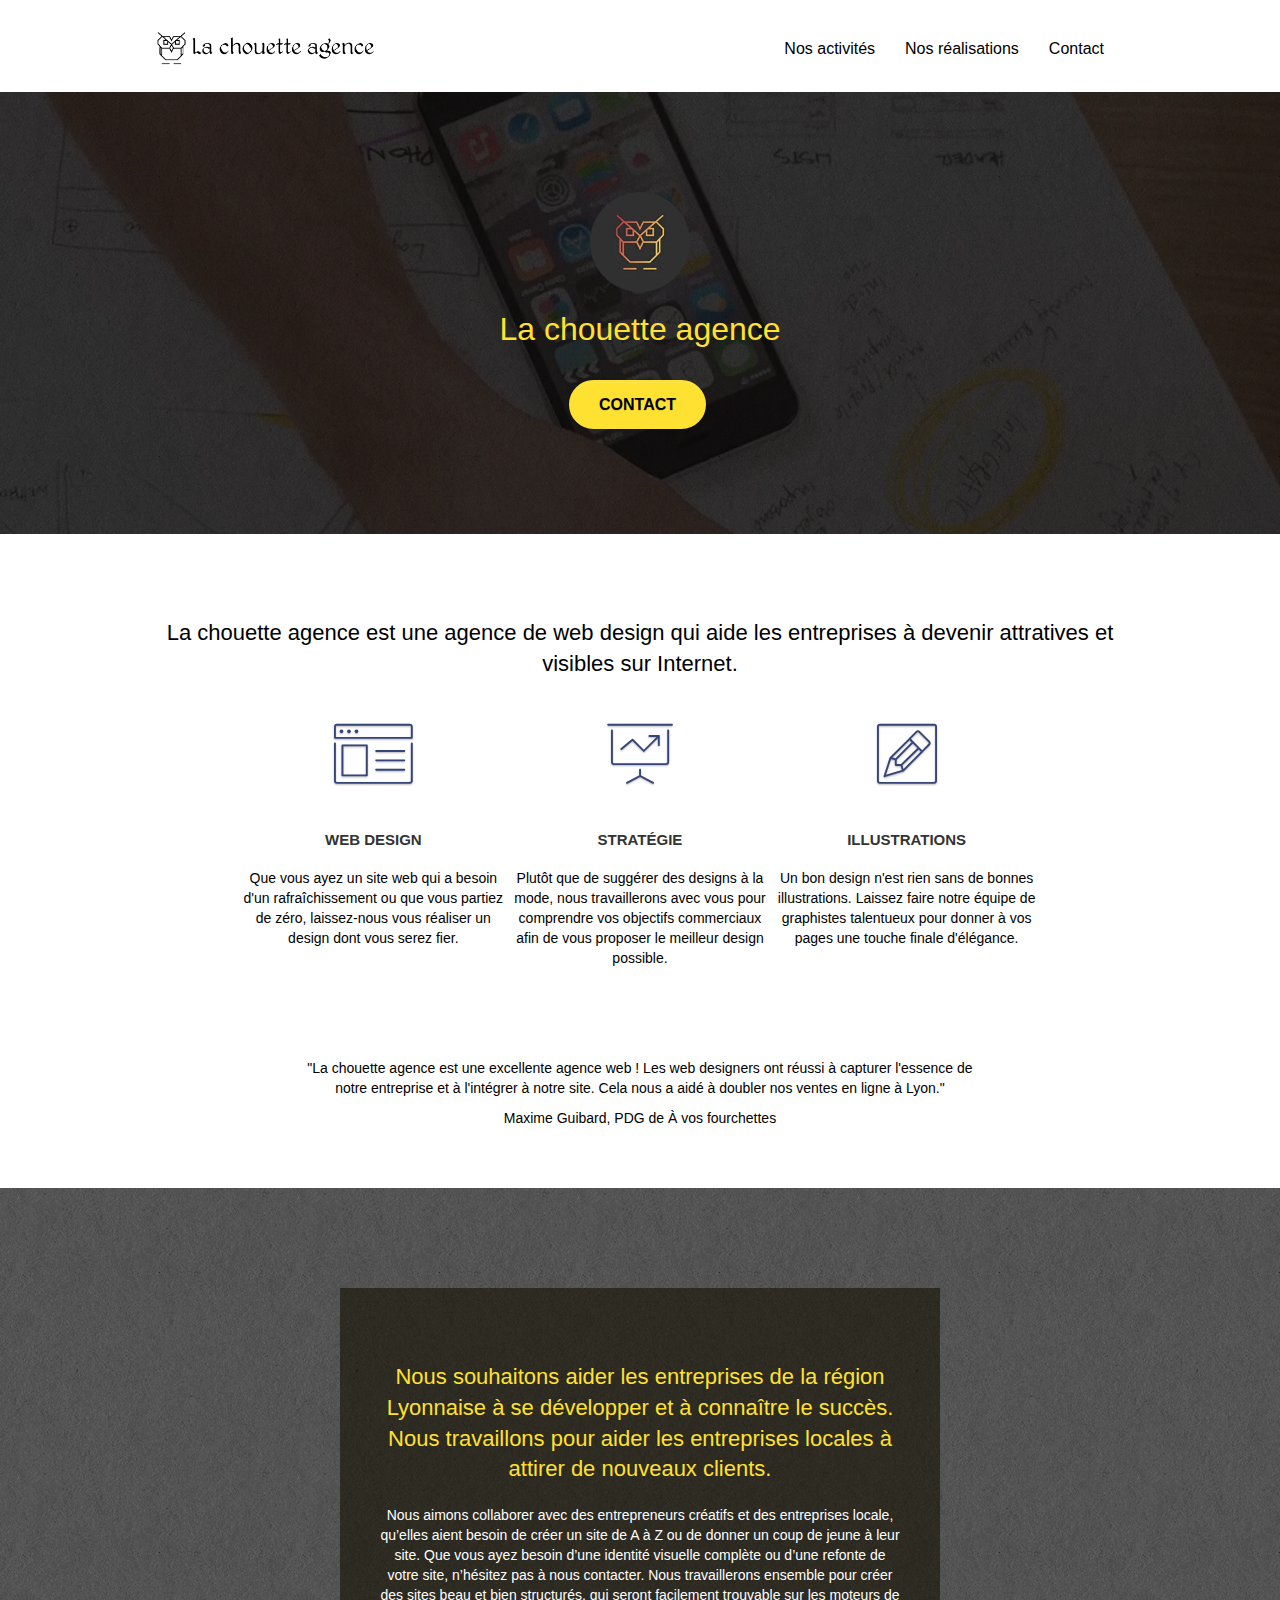
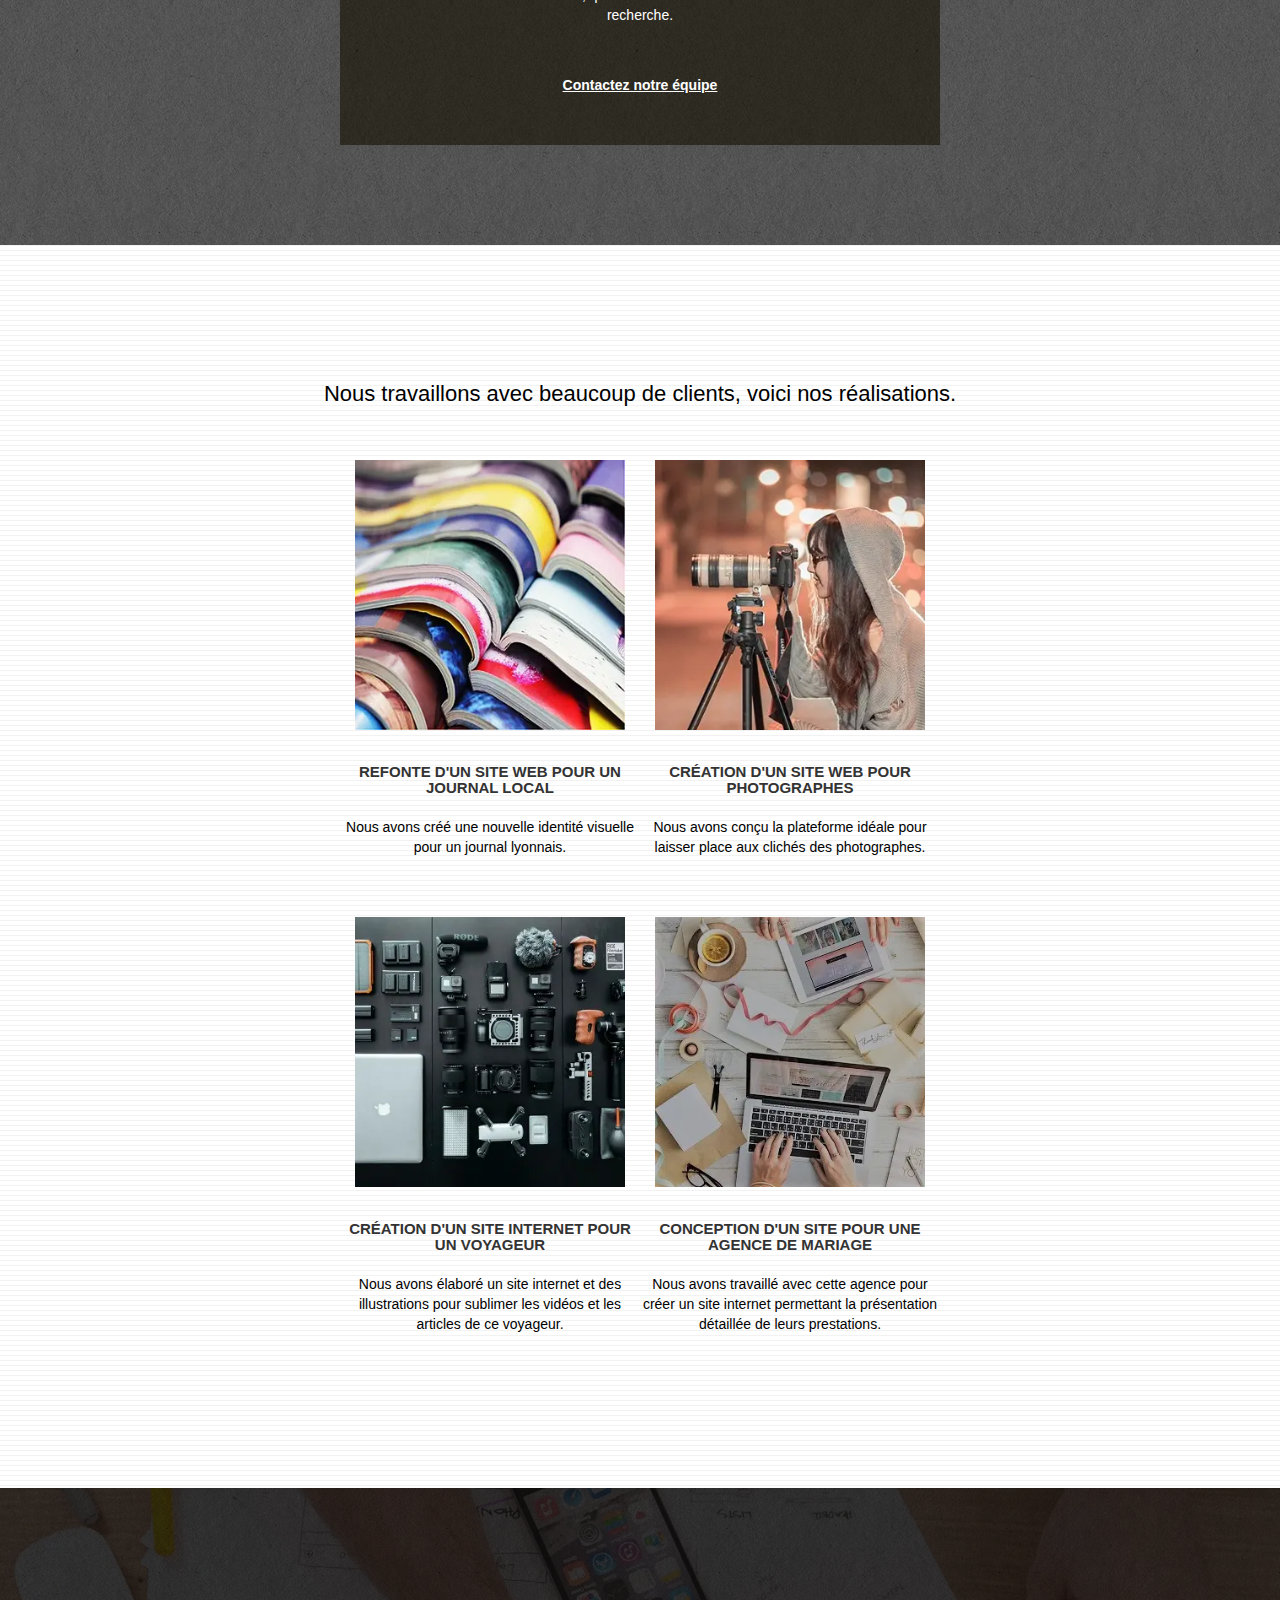
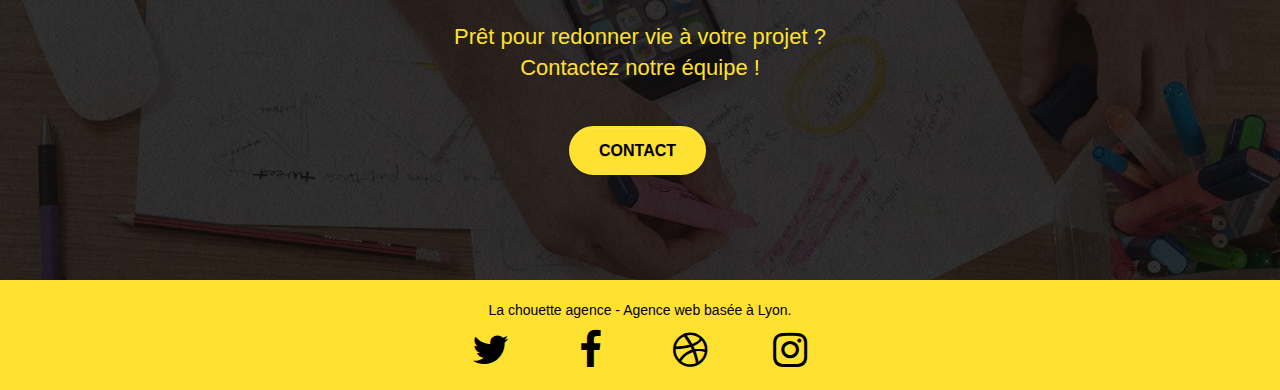
==== commit 2d51c284: "Fixes" ====
--- a/index.html
+++ b/index.html
@@ -1,300 +1,283 @@
 <!doctype html>
-<html lang="Default">
+<html lang="fr">
 <head>
     <meta charset="utf-8">
-    <meta name="keywords" content="seo, google, site web, site internet, agence design paris, agence design, agence design,agence design,agence design,agence design,agence design,agence design,agence design,agence design">
-    <meta name="description" content="">
-    <meta name="viewport" content="width=device-width, initial-scale=1.0, viewport-fit=cover">
-    <link rel="shortcut icon" type="image/png" href="favicon.jpg">
-    
+	<meta name="viewport" content="width=device-width, initial-scale=1">
+
+	<!-- Title, description & icon-->
+    <title>La chouette agence - Agence Web Design</title>
+	<meta name="description" content="Agence de communication digitale et de design à Lyon">
+	<link rel="shortcut icon" type="image/webp" href="./img/favicon.webp">
+
+	<!-- Robots -->
+	<meta name="robots" content="index, follow">
+
+	<!-- Stylesheets -->
 	<link rel="stylesheet" type="text/css" href="./css/bootstrap.css">
-	<link rel="stylesheet" type="text/css" href="style.css">
+	<link rel="stylesheet" type="text/css" href="./css/style.css">
 	<link rel="stylesheet" type="text/css" href="./css/font-awesome.css">
 	<link rel="stylesheet" type="text/css" href="./css/et-line.css">
 	
-    
-	<script src="./js/jquery-2.1.0.js"></script>
-	<script src="./js/bootstrap.js"></script>
-	<script src="./js/blocs.js"></script>
+    <!-- Scripts -->
+	<script src="./js/jquery-2.1.0.js" defer></script>
+	<script src="./js/bootstrap.js" defer></script>
+	<script src="./js/blocs.js" defer></script>
 	<script src="./js/jquery.touchSwipe.js" defer></script>
-	<script src="./js/gmaps.js"></script>
-
-    <title>.</title>
-
-    
-<!-- Analytics -->
- 
-<!-- Analytics END -->
-    
+	<script src="./js/gmaps.js" defer></script>
 </head>
-<body>
-<!-- Principal conteneur -->
-<div class="page-container">
-    
-<!-- bloc-0 -->
-<div class="bloc bgc-white l-bloc " id="bloc-0">
-	<div class="container bloc-sm">
-
-		<nav class="navbar row">
-			<div class="navbar-header">
-				<div class="keywords" style="color:#cccccc;font-size:1px;">Agence web à paris, stratégie web, web design, illustrations, design de site web, site web, web, internet, site internet, site</div>
-				<a class="navbar-brand" href="index.html"><img src="img/la-chouette-agence.png" alt="paris web design logo agence web meilleure agence" height="40" /></a>
-				<div class="keywords" style="color:#cccccc;font-size:1px;">Agence web à paris, stratégie web, web design, illustrations, design de site web, site web, web, internet, site internet, site</div>
-				<button id="nav-toggle" type="button" class="ui-navbar-toggle navbar-toggle" data-toggle="collapse" data-target=".navbar-1">
-					<span class="sr-only">Toggle navigation</span><span class="icon-bar"></span><span class="icon-bar"></span><span class="icon-bar"></span>
-				</button>
-			</div>
-			<div class="collapse navbar-collapse navbar-1 special-dropdown-nav">
-				<ul class="site-navigation nav navbar-nav">
-					<li>
-						<a href="index.html">Accueil</a>
-					</li>
-					<li>
-					</li>
-					<li>
-						<a href="page2.html">page2 &gt;</a>
-					</li>
-				</ul>
-			</div>
-		</nav>
-	</div>
-</div>
-<!-- bloc-0 END -->
-
-<!-- bloc-1-presentation -->
-<div class="bloc bgc-dark-slate-blue bg-banniere d-bloc bg-t-edge bloc-bg-texture texture-paper b-parallax" id="bloc-1-hero">
-	<div class="container bloc-lg">
-		<div class="row tight-width-whitespace">
-			<div class="col-sm-12">
-				<img src="img/logo.png" class="center-block image-resize-mode" width="100" alt="La chouette agence, agence web paris, création logo paris" />
-				<h1 class="text-center hero-bloc-text tc-white ">
-					La chouette agence.
-				</h1>
-				<div class="text-center">
-					<a href="page2.html" class="btn btn-lg btn-clean btn-rd cta-hero btn-atomic-tangerine" id="cta-hero">Contact</a>
-				</div>
-			</div>
+
+<body class="page-container">
+
+	<!-- Header - bloc-0 -->
+	<header class="bloc bgc-white l-bloc" id="bloc-0">
+		<div class="container bloc-sm" role="banner">
+			<nav class="navbar row">
+				<div class="navbar-header">
+					<a class="navbar-brand" href="./index.html" aria-label="Logo lien vers le haut de la page d'accueil.">
+						<img class="nav-logo-size" src="img/la-chouette-agence.png" alt="Logo de notre enseigne La chouette agence">
+					</a>
+					<button id="nav-toggle" type="button" class="ui-navbar-toggle navbar-toggle" data-toggle="collapse" data-target=".navbar-1" aria-label="Bouton pour ouvrir le menu déroulant">
+						<span class="sr-only">Toggle navigation</span>
+						<span class="icon-bar"></span>
+						<span class="icon-bar"></span>
+						<span class="icon-bar"></span>
+					</button>
+				</div>
+				<div class="collapse navbar-collapse navbar-1 special-dropdown-nav">
+					<ul class="site-navigation nav navbar-nav">
+						<li>
+							<a href="#bloc-2-services" title="Nos activités" aria-label="Lien de la barre de navigation vers la section décrivant nos activités situé sur la même page.">Nos activités</a>
+						</li>
+						<li>
+							<a href="#bloc-4-portfolio" title="Nos réalisations" aria-label="Lien de la barre de navigation vers la section décrivant nos réalisations situé sur la même page.">Nos réalisations</a>
+						</li>
+						<li>
+							<a href="./contact.html" title="Contact" aria-label="Lien de la barre de navigation vers notre page de contact.">Contact</a>
+						</li>
+					</ul>
+				</div>
+			</nav>
 		</div>
-	</div>
-</div>
-<!-- bloc-1-presentation END -->
-
-<!-- bloc-2-services -->
-<div class="bloc bgc-white l-bloc" id="bloc-2-services">
-	<div class="container bloc-md">
-		<div class="row">
-			<div class="col-sm-12 text-center">
-				<img alt="agence web, agence web paris, web design paris, stratégie web" src="img/title.png" />
+	</header>
+	<!-- End Header - bloc-0 -->
+
+	<!-- Main -->
+	<main>
+
+		<!-- Section 1 - Presentation - bloc-1 -->
+		<section class="bloc bg-banniere d-bloc bloc-bg-texture texture-paper b-parallax" id="bloc-1-hero">
+			<div class="container bloc-lg">
+				<div class="row tight-width-whitespace">
+					<div class="col-sm-12">
+						<img src="img/logo.webp" class="center-block image-resize-mode" width="100" height="100" alt="Logo de La chouette agence" />
+						<h1 class="text-center hero-bloc-text tc-white ">
+							La chouette agence
+						</h1>
+						<div class="text-center">
+							<a href="contact.html" class="btn btn-lg btn-clean btn-rd cta-hero btn-atomic-tangerine" id="cta-hero" aria-label="Bouton lien vers notre page de contact.">Contact</a>
+						</div>
+					</div>
+				</div>
+			</div>
+		</section>
+		<!-- End Section 1 - Presentation - bloc-1 -->
+
+		<!-- Section 2 - Services - bloc-2 -->
+		<Section class="bloc l-bloc" id="bloc-2-services">
+			<div class="container bloc-md">
+				<h2 class="mg-md text-center tc-black">
+					La chouette agence est une agence de web design qui aide les entreprises à devenir attratives et visibles sur Internet.
+				</h2>
+				<div class="row voffset-lg med-width-whitespace">
+					<article class="col-sm-4">
+						<div class="text-center">
+							<span class="et-icon-browser sm-shadow icon-dark-slate-blue icons icon-lg"></span>
+						</div>
+						<h3 class="mg-md text-center">
+							Web design
+						</h3>
+						<p class="text-center tc-black">
+							Que vous ayez un site web qui a besoin d'un rafraîchissement ou que vous partiez de zéro, laissez-nous vous réaliser un design dont vous serez fier.
+						</p>
+					</article>
+					<article class="col-sm-4">
+						<div class="text-center">
+							<span class="et-icon-presentation sm-shadow icon-dark-slate-blue icons icon-lg"></span>
+						</div>
+						<h3 class="mg-md text-center">
+							Stratégie
+						</h3>
+						<p class="text-center tc-black">
+							Plutôt que de suggérer des designs à la mode, nous travaillerons avec vous pour comprendre vos objectifs commerciaux afin de vous proposer le meilleur design possible.
+						</p>
+					</article>
+					<article class="col-sm-4">
+						<div class="text-center">
+							<span class="et-icon-edit sm-shadow icon-dark-slate-blue icons icon-lg"></span>
+						</div>
+						<h3 class="mg-md text-center">
+							Illustrations
+						</h3>
+						<p class="text-center tc-black">
+							Un bon design n'est rien sans de bonnes illustrations. Laissez faire notre équipe de graphistes talentueux pour donner à vos pages une touche finale d'élégance.
+						</p>
+					</article>
+				</div>
+				<div class="row voffset-lg voffset">
+					<div class="col-xs-12 col-md-8 col-md-offset-2 text-center">
+						<p class="text-center tc-black">
+							"La chouette agence est une excellente agence web ! Les web designers ont réussi à capturer l'essence de notre entreprise et à l'intégrer à notre site. Cela nous a aidé à doubler nos ventes en ligne à Lyon."
+						<p>
+						<p class="text-center tc-black">
+							Maxime Guibard, PDG de À vos fourchettes
+						</p>
+					</div>
+				</div>
+			</div>
+		</Section>
+		<!-- End Section 2 - Services - bloc-2 -->
+
+		<!-- Section 3 - What-i-do - bloc-3 -->
+		<section class="bloc bg-presentation d-bloc bloc-bg-texture texture-paper b-parallax" id="bloc-3-what-i-do">
+			<div class="container bloc-lg">
+				<div class="row tight-width-whitespace black-background">
+					<div class="col-sm-12 flex-center-center">
+						<h2 class="mg-md text-center tc-white">
+							Nous souhaitons aider les entreprises de la région Lyonnaise à se développer et à connaître le succès. Nous travaillons pour aider les entreprises locales à attirer de nouveaux clients.
+						</h2>
+						<p class="text-center white">
+							Nous aimons collaborer avec des entrepreneurs créatifs et des entreprises locale, qu’elles aient besoin de créer un site de A à Z ou de donner un coup de jeune à leur site. Que vous ayez besoin d’une identité visuelle complète ou d’une refonte de votre site, n’hésitez pas à nous contacter. Nous travaillerons ensemble pour créer des sites beau et bien structurés, qui seront facilement trouvable sur les moteurs de recherche.
+						</p>
+						<a class="ltc-white bold-link" href="contact.html" aria-label="Buton lien vers notre page de contact.">
+							Contactez notre équipe
+						</a>
+					</div>
+				</div>
+			</div>
+		</section>
+		<!-- End Section 3 - What-i-do - bloc-3 -->
+
+		<!-- Section 4 - Portfolio - bloc-4 -->
+		<section class="bloc bg-lines-h2-bg bg-repeat l-bloc" id="bloc-4-portfolio">
+			<div class="container bloc-lg">
+				<h2 class="mg-md text-center tc-black">
+					Nous travaillons avec beaucoup de clients, voici nos réalisations.
+				</h2>
+				<div class="row tight-width-whitespace portfolio-row">
+					<article class="col-sm-6">
+						<a class="cards" href="#" data-lightbox="./img/1.webp" data-gallery-id="gallery-1" data-caption="Refonte d'un site web pour un journal local" data-frame="snapshot-lb" aria-label="Lien vers l'image : photo en vue en plongée sur une pile de magazines empilés">
+							<img src="img/1.webp" alt="Image : photo en vue en plongée sur une pile de magazines empilés" class="img-responsive portfolio-thumb" />
+						</a>
+						<h3 class="mg-md text-center">
+							Refonte d'un site web pour un journal local
+						</h3>
+						<p class="text-center tc-black">
+							Nous avons créé une nouvelle identité visuelle pour un journal lyonnais.
+						</p>
+					</article>
+					<article class="col-sm-6 block-4-thumbnail">
+						<a class="cards" href="#" data-lightbox="./img/2.webp" data-gallery-id="gallery-1" data-caption="Création d'un site web pour photographes" data-frame="snapshot-lb" aria-label="Lien vers l'image : photo en vue en profil d'un photographe en extérieur de nuit avec son appareil photo équipé d'un téléobjectif et trépied">
+							<img src="img/2.webp" class="img-responsive portfolio-thumb" alt="Image : photo en vue en profil d'un photographe en extérieur de nuit avec son appareil photo équipé d'un téléobjectif et trépied" />
+						</a>
+						<h3 class="mg-md text-center">
+							Création d'un site web pour photographes
+						</h3>
+						<p class="text-center tc-black">
+							Nous avons conçu la plateforme idéale pour laisser place aux clichés des photographes.
+						</p>
+					</article>
+				</div>
+				<div class="row tight-width-whitespace portfolio-row">
+					<article class="col-sm-6">
+						<a class="cards" href="#" data-lightbox="img/3.webp" data-gallery-id="gallery-1" data-caption="Création d'un site internet pour un voyageur" data-frame="snapshot-lb" aria-label="Lien vers l'image : photo en vue aérienne de multiples appareils nécessaire à la prise et au traitement d'images et de son">
+							<img src="img/3.webp" class="img-responsive portfolio-thumb" alt="Image : photo en vue aérienne de multiples appareils nécessaire à la prise et au traitement d'images et de son"/>
+						</a>
+						<h3 class="mg-md text-center">
+							Création d'un site internet pour un voyageur
+						</h3>
+						<p class="text-center tc-black">
+							Nous avons élaboré un site internet et des illustrations pour sublimer les vidéos et les articles de ce voyageur.
+						</p>
+					</article>
+					<article class="col-sm-6 block-4-thumbnail">
+						<a class="cards" href="#" data-lightbox="img/4.webp" data-gallery-id="gallery-1" data-caption="Conception d'un site pour une agence de mariage" data-frame="snapshot-lb" aria-label="Lien vers l'image : photo en vue aérienne d'un bureau de travail avec ordinateur portable et tablette">
+							<img src="img/4.webp" class="img-responsive portfolio-thumb" alt="Image : photo en vue aérienne d'un bureau de travail avec ordinateur portable et tablette" />
+						</a>
+						<h3 class="mg-md text-center">
+							Conception d'un site pour une agence de mariage
+						</h3>
+						<p class="text-center tc-black">
+							Nous avons travaillé avec cette agence pour créer un site internet permettant la présentation détaillée de leurs prestations.
+						</p>
+					</article>
+				</div>
+			</div>
+		</section>
+		<!-- End Section 4 - Portfolio - bloc-4 -->
+
+		<!-- Section 5 - Contact - bloc-5 -->
+		<section class="bloc bg-banniere d-bloc bloc-bg-texture texture-paper" id="bloc-5-cta">
+			<div class="container bloc-lg">
+				<div class="col-sm-12">
+					<h2 class="mg-md text-center tc-white">
+						Prêt pour redonner vie à votre projet ?<br>Contactez notre équipe !
+					</h2>
+					<div class="col-sm-12 text-center">
+						<a href="contact.html" class="btn btn-atomic-tangerine btn-clean btn-rd btn-lg cta-hero" aria-label="Bouton lien vers notre page de contact.">
+							Contact
+						</a>
+					</div>
+				</div>
+			</div>
+		</section>
+		<!-- End Section 5 - Contact - bloc-5 -->
+
+	</main>
+	<!-- End Main -->
+
+	<!-- Footer - bloc-8 -->
+	<footer class="bloc bgc-atomic-tangerine d-bloc" id="bloc-8">
+		<div class="container bloc-sm">
+			<div class="row">
+				<div class="col-sm-12">
+					<p class="text-center tc-black">
+						La chouette agence - Agence web basée à Lyon.
+					</p>
+					<div class="row row-no-gutters social">
+						<div class="col-sm-3">
+							<div class="text-center">
+								<a class="social" aria-label="Bouton lien externe vers notre page Twitter" href="index.html">
+									<span class="fa fa-twitter icon-md"></span>
+								</a>
+							</div>
+						</div>
+						<div class="col-sm-3">
+							<div class="text-center">
+								<a class="social" aria-label="Bouton lien externe vers notre page Facebook" href="index.html">
+									<span class="fa fa-facebook icon-md"></span>
+								</a>
+							</div>
+						</div>
+						<div class="col-sm-3">
+							<div class="text-center">
+								<a class="social" aria-label="Bouton lien externe vers notre page Dribbble" href="index.html">
+									<span class="fa fa-dribbble icon-md"></span>
+								</a>
+							</div>
+						</div>
+						<div class="col-sm-3">
+							<div class="text-center">
+								<a class="social" aria-label="Bouton lien externe vers notre page Instagram" href="index.html">
+									<span class="fa fa-instagram icon-md"></span>
+								</a>
+							</div>
+						</div>
+					</div>
+				</div>
 			</div>
 		</div>
-		<div class="row voffset-lg med-width-whitespace">
-			<div class="col-sm-4">
-				<div class="text-center">
-					<span class="et-icon-browser sm-shadow icon-dark-slate-blue icons icon-lg"></span>
-				</div>
-				<h3 class="mg-md text-center">
-					Web design
-				</h3>
-				<p class="text-center ">
-					Que vous ayez un site web qui a besoin d&rsquo;un rafraîchissement ou que vous partiez de zéro, laissez-nous vous réaliser un design dont vous serez fier.
-				</p>
-			</div>
-			<div class="col-sm-4">
-				<div class="text-center">
-					<span class="et-icon-presentation sm-shadow icon-dark-slate-blue icons icon-lg"></span>
-				</div>
-				<h3 class="mg-md text-center">
-					&nbsp;Stratégie
-				</h3>
-				<p class="text-center ">
-					Plutôt que de suggérer des designs à la mode, nous travaillerons avec vous pour comprendre vos objectifs commerciaux afin de vous proposer le meilleur design possible.<br>
-				</p>
-			</div>
-			<div class="col-sm-4">
-				<div class="text-center">
-					<span class="et-icon-edit sm-shadow icon-dark-slate-blue icons icon-lg"></span>
-				</div>
-				<h3 class="mg-md text-center">
-					Illustrations
-				</h3>
-				<p class="text-center ">
-					Un bon design n'est rien sans de bonnes illustrations. Laissez faire notre équipe de graphistes talentueux pour donner à vos pages une touche finale d'élégance.
-				</p>
-			</div>
-		</div>
-		<div class="row voffset-lg voffset">
-			<div class="col-xs-12 col-md-8 col-md-offset-2 text-center">
-				<img alt="agence web, agence web paris, web design paris, stratégie web" src="img/citation.png" />
-
-			</div>
-		</div>
-	</div>
-</div>
-<!-- bloc-2-services END -->
-
-<!-- bloc-3-what-i-do -->
-<div class="bloc tc-white bgc-atomic-tangerine bg-presentation d-bloc bloc-bg-texture texture-paper b-parallax" id="bloc-3-what-i-do">
-	<div class="container bloc-lg">
-		<div class="row tight-width-whitespace black-background">
-			<div class="col-sm-12">
-				<h2 class="mg-md text-center tc-white">
-					Nous souhaitons aider les entreprises de la région Lyonnaise à se développer et à connaître le succès. Nous travaillons pour aider les entreprises locales à attirer de nouveaux clients .<br>
-				</h2>
-				<p class="text-center white">
-					Nous aimons collaborer avec des entrepreneurs créatifs et des entreprises locale, qu’elles aient besoin de créer un site de A à Z ou de donner un coup de jeune à leur site. Que vous ayez besoin d’une identité visuelle complète ou d’une refonte de votre site, n’hésitez pas à nous contacter. Nous travaillerons ensemble pour créer des sites beau et bien structurés, qui seront facilement trouvable sur les moteurs de recherche. <br><br><a class="ltc-white bold-link" href="page2.html">Contactez notre équipe</a><br>
-				</p>
-			</div>
-		</div>
-	</div>
-</div>
-<!-- bloc-3-what-i-do END -->
-
-<!-- bloc-4-portfolio -->
-<div class="bloc bgc-white bg-lines-h2-bg bg-repeat l-bloc" id="bloc-4-portfolio">
-	<div class="container bloc-lg">
-		<div class="row">
-			<div class="col-sm-12 text-center">
-				<img alt="agence web, agence web paris, web design paris, stratégie web" src="img/title2.png" />
-			</div>
-		</div>
-		<div class="row tight-width-whitespace portfolio-row">
-			<div class="col-sm-6">
-				<a href="#" data-lightbox="img/1.jpg" data-gallery-id="gallery-1" data-caption="Refonte d'un site web pour un journal local" data-frame="snapshot-lb"><img src="img/1.jpg" alt="paris web design logo agence web meilleure agence et refonte site web journal" class="img-responsive portfolio-thumb" /></a>
-				<h3 class="mg-md text-center">
-					Refonte d'un site web pour un journal local
-				</h3>
-				<p class="text-center">
-					Nous avons créé une nouvelle identité visuelle pour un journal lyonnais.
-				</p>
-			</div>
-			<div class="col-sm-6">
-				<a href="#" data-lightbox="img/2.jpg" data-gallery-id="gallery-1" data-caption="Création d'un site web pour photographes" data-frame="snapshot-lb"><img src="img/2.jpg" class="img-responsive portfolio-thumb" alt="paris web design logo agence web meilleure agence, Création d'un site web pour photographes" /></a>
-				<h3 class="mg-md text-center">
-					Création d'un site web pour photographes
-				</h3>
-				<p class="text-center">
-					Nous avons conçu la plateforme idéale pour laisser place aux clichés des photographes.
-				</p>
-			</div>
-		</div>
-		<div class="row tight-width-whitespace portfolio-row">
-			<div class="col-sm-6">
-				<a href="#" data-lightbox="img/3.bmp" data-gallery-id="gallery-1" data-caption="Création d'un site internet pour un voyageur" data-frame="snapshot-lb"><img src="img/3.bmp" class="img-responsive portfolio-thumb" alt="paris web design logo agence web meilleure agence, Création d'un site web pour voyageur"/></a>
-				<h3 class="mg-md text-center">
-					Création d'un site internet pour un voyageur
-				</h3>
-				<p class="text-center">
-					Nous avons élaboré un site internet et des illustrations pour sublimer les vidéos et les articles de ce voyageur.
-				</p>
-			</div>
-			<div class="col-sm-6">
-				<a href="#" data-lightbox="img/4.bmp" data-gallery-id="gallery-1" data-caption="Conception d'un site pour une agence de mariage" data-frame="snapshot-lb"><img src="img/4.bmp" class="img-responsive portfolio-thumb" alt="paris web design logo agence web meilleure agence, Création d'un site web pour agence de mariage" /></a>
-				<h3 class="mg-md text-center">
-					Conception d'un site pour une agence de mariage
-				</h3>
-				<p class="text-center">
-					Nous avons travaillé avec cette agence pour créer un site internet permettant la présentation détaillée de leurs prestations.
-				</p>
-			</div>
-		</div>
-	</div>
-</div>
-<!-- bloc-4-portfolio END -->
-
-<!-- bloc-5-cta -->
-<div class="bloc bgc-dark-slate-blue bg-banniere d-bloc bloc-bg-texture texture-paper" id="bloc-5-cta">
-	<div class="container bloc-lg">
-		<div class="row">
-			<h2 class="mg-md text-center tc-white">
-				Prêt pour redonner vie à votre projet ?<br>Contactez notre équipe !
-			</h2>
-			<div class="col-sm-12 text-center">
-				<a href="page2.html" class="btn btn-atomic-tangerine btn-clean btn-rd btn-lg cta-hero">Contact</a>
-			</div>
-		</div>
-	</div>
-</div>
-<!-- bloc-5-cta END -->
-
-<!-- Footer - bloc-8 -->
-<div class="bloc bgc-atomic-tangerine d-bloc" id="bloc-8">
-	<div class="container bloc-sm">
-		<div class="row">
-			<div class="col-sm-12">
-				<p class="text-center white">
-					La chouette agence - Agence web basée à Lyon.<br>
-				</p>
-				<div class="row row-no-gutters social">
-					<div class="col-sm-3">
-						<div class="text-center">
-							<a class="social" href="index.html"><span class="fa fa-twitter icon-md"></span></a>
-						</div>
-					</div>
-					<div class="col-sm-3">
-						<div class="text-center">
-							<a class="social" href="index.html"><span class="fa fa-facebook icon-md"></span></a>
-						</div>
-					</div>
-					<div class="col-sm-3">
-						<div class="text-center">
-							<a class="social" href="index.html"><span class="fa fa-dribbble icon-md"></span></a>
-						</div>
-					</div>
-					<div class="col-sm-3">
-						<div class="text-center">
-							<a class="social" href="index.html"><span class="fa fa-instagram icon-md"></span></a>
-						</div>
-					</div>
-					<div class="keywords" style="color:#F3976C;">Agence web à paris, stratégie web, web design, illustrations, design de site web, site web, web, internet, site internet, site</div>
-				</div>
-				<div class="row">
-					<div class="col-sm-4">
-						Partenaires
-							<ul>
-								<li><a href="voiture.com">voiture.com</a></li>
-								<li><a href="pizza.com">pizza.com</a></li>
-								<li><a href="matoiture.com">matoiture.com</a></li>
-								<li><a href="immobilierseo.com">immobilierseo.com</a></li>
-							</ul>		
-					</div>
-					<div class="col-sm-4">
-						Annuaires liste 1
-						<ul>
-							<li><a href="annuaireagence.com">annuaireagence.com</a></li>
-							<li><a href="annuaireseo.com">annuaireseo.com</a></li>
-							<li><a href="annuairemarketing.com">annuairemarketing.com</a></li>
-							<li><a href="123seoture.com">123seo.com</a></li>
-							<li><a href="123site.com">123site.com</a></li>
-							<li><a href="annuairewordpress.com">annuairewordpress.com</a></li>
-							<li><a href="listeagence.com">listeagence.com</a></li>
-							<li><a href="meilleuresagencesparis.com">meilleuresagencesparis.com</a></li>
-							<li><a href="listeseo.com">listeseo.com</a></li>
-						</ul>
-					</div>
-					<div class="col-sm-4">
-						Annuaires liste 2
-						<ul>
-							<li><a href="betterseo.com">betterseo.com</a></li>
-							<li><a href="ameliorerseo.com">ameliorerseo.com</a></li>
-							<li><a href="seojuicelien.com">seojuicelien.com</a></li>
-							<li><a href="meilleursliens.com">meilleursliens.com</a></li>
-							<li><a href="liensagogo.com">liensagogo.com</a></li>
-							<li><a href="backlink.com">backlink.com</a></li>
-							<li><a href="linkjuiceannuaire.com">linkjuiceannuaire.com</a></li>
-							<li><a href="remontersurgoogle.com">remontersurgoogle.com</a></li>
-							<li><a href="vraiseofiable.com">vraiseofiable.com</a></li>
-						</ul>
-					</div>
-				</div>
-			</div>
-		</div>
-	</div>
-</div>
-<!-- Footer - bloc-8 END -->
-
-</div>
-<!-- Principal conteneur END -->
-    
+	</footer>
+	<!-- Footer - bloc-8 END -->
 
 </body>
 </html>
--- a/css/style.css
+++ b/css/style.css
@@ -0,0 +1,1092 @@
+body {
+    margin: 0;
+    padding: 0;
+    background: #FFF;
+    overflow-x: hidden;
+    -webkit-font-smoothing: antialiased;
+    -moz-osx-font-smoothing: grayscale;
+}
+
+a,
+button {
+    transition: all .3s ease-in-out;
+    color: #FFE131;
+}
+
+#page-loading-blocs-notifaction {
+    position: fixed;
+    top: 0;
+    bottom: 0;
+    width: 100%;
+    z-index: 100000;
+    background: #FFFFFF url("../img/pageload-spinner.gif") no-repeat center center;
+}
+
+.bloc {
+    width: 100%;
+    clear: both;
+    background: 50% 50% no-repeat;
+    padding: 0 50px;
+    -webkit-background-size: cover;
+    -moz-background-size: cover;
+    -o-background-size: cover;
+    background-size: cover;
+    position: relative;
+}
+
+.bloc .container {
+    padding-left: 0;
+    padding-right: 0;
+}
+
+.bloc-lg {
+    padding: 100px 50px;
+}
+
+.bloc-md {
+    padding: 50px;
+}
+
+.bloc-sm {
+    padding: 20px 50px;
+}
+
+.bg-center,
+.bg-l-edge,
+.bg-r-edge,
+.bg-t-edge,
+.bg-b-edge,
+.bg-tl-edge,
+.bg-bl-edge,
+.bg-tr-edge,
+.bg-br-edge,
+.bg-repeat {
+    -webkit-background-size: auto!important;
+    -moz-background-size: auto!important;
+    -o-background-size: auto!important;
+    background-size: auto!important;
+}
+
+.bg-repeat {
+    background: repeat;
+}
+
+.bg-t-edge {
+    background: top no-repeat;
+}
+
+.bloc-bg-texture::before {
+    content: "";
+    background-size: 2px 2px;
+    position: absolute;
+    top: 0;
+    bottom: 0;
+    left: 0;
+    right: 0;
+}
+
+.texture-paper::before {
+    background: url("../img/texture-paper.webp");
+    background-size: 280px 280px;
+    background-color: #00000091;
+}
+
+.b-parallax {
+    background-attachment: fixed;
+}
+
+.d-bloc {
+    color: rgba(255, 255, 255, .7);
+}
+
+.d-bloc button:hover {
+    color: rgba(255, 255, 255, .9);
+}
+
+.d-bloc .icon-round,
+.d-bloc .icon-square,
+.d-bloc .icon-rounded,
+.d-bloc .icon-semi-rounded-a,
+.d-bloc .icon-semi-rounded-b {
+    border-color: rgba(255, 255, 255, .9);
+}
+
+.d-bloc .divider-h span {
+    border-color: rgba(255, 255, 255, .2);
+}
+
+.d-bloc .a-btn,
+.d-bloc .navbar a,
+.d-bloc .navbar-brand,
+.d-bloc a .icon-sm,
+.d-bloc a .icon-md,
+.d-bloc a .icon-lg,
+.d-bloc a .icon-xl,
+.d-bloc h1 a,
+.d-bloc h2 a,
+.d-bloc h3 a,
+.d-bloc h4 a,
+.d-bloc h5 a,
+.d-bloc h6 a,
+.d-bloc p a {
+    color: rgb(0, 0, 0);
+}
+
+.d-bloc .a-btn:hover,
+.d-bloc .navbar a:hover,
+.d-bloc .navbar-brand:hover,
+.d-bloc a:hover .icon-sm,
+.d-bloc a:hover .icon-md,
+.d-bloc a:hover .icon-lg,
+.d-bloc a:hover .icon-xl,
+.d-bloc h1 a:hover,
+.d-bloc h2 a:hover,
+.d-bloc h3 a:hover,
+.d-bloc h4 a:hover,
+.d-bloc h5 a:hover,
+.d-bloc h6 a:hover,
+.d-bloc p a:hover {
+    color: #FFE131;
+    background-color: #000000;
+    padding: 0px 2px 0px 2px;
+    border-radius: 5px;
+}
+
+.d-bloc .navbar-toggle .icon-bar {
+    background: rgba(255, 255, 255, 1);
+}
+
+.d-bloc .btn-wire,
+.d-bloc .btn-wire:hover {
+    color: rgba(255, 255, 255, 1);
+    border-color: rgba(255, 255, 255, 1);
+}
+
+.d-bloc .panel {
+    color: rgba(0, 0, 0, .5);
+}
+
+.d-bloc .panel button:hover {
+    color: rgba(0, 0, 0, .7);
+}
+
+.d-bloc .panel icon {
+    border-color: rgba(0, 0, 0, .7);
+}
+
+.d-bloc .panel .divider-h span {
+    border-color: rgba(0, 0, 0, .1);
+}
+
+.d-bloc .panel .a-btn {
+    color: rgba(0, 0, 0, .6);
+}
+
+.d-bloc .panel .a-btn:hover {
+    color: rgba(0, 0, 0, 1);
+}
+
+.d-bloc .panel .btn-wire,
+.d-bloc .panel .btn-wire:hover {
+    color: rgba(0, 0, 0, .7);
+    border-color: rgba(0, 0, 0, .3);
+}
+
+.d-bloc .panel,
+.l-bloc {
+    color: rgba(0, 0, 0, .5);
+}
+
+.d-bloc .panel button:hover,
+.l-bloc button:hover {
+    color: rgba(0, 0, 0, .7);
+}
+
+.l-bloc .icon-round,
+.l-bloc .icon-square,
+.l-bloc .icon-rounded,
+.l-bloc .icon-semi-rounded-a,
+.l-bloc .icon-semi-rounded-b {
+    border-color: rgba(0, 0, 0, .7);
+}
+
+.d-bloc .panel .divider-h span,
+.l-bloc .divider-h span {
+    border-color: rgba(0, 0, 0, .1);
+}
+
+.d-bloc .panel .a-btn,
+.l-bloc .a-btn,
+.l-bloc .navbar a,
+.l-bloc .navbar-brand,
+.l-bloc a .icon-sm,
+.l-bloc a .icon-md,
+.l-bloc a .icon-lg,
+.l-bloc a .icon-xl,
+.l-bloc h1 a,
+.l-bloc h2 a,
+.l-bloc h3 a,
+.l-bloc h4 a,
+.l-bloc h5 a,
+.l-bloc h6 a,
+.l-bloc p a {
+    color: rgb(0, 0, 0);
+}
+
+.d-bloc .panel .a-btn:hover,
+.l-bloc .a-btn:hover,
+.l-bloc .navbar a:hover,
+.l-bloc .navbar-brand:hover,
+.l-bloc a:hover .icon-sm,
+.l-bloc a:hover .icon-md,
+.l-bloc a:hover .icon-lg,
+.l-bloc a:hover .icon-xl,
+.l-bloc h1 a:hover,
+.l-bloc h2 a:hover,
+.l-bloc h3 a:hover,
+.l-bloc h4 a:hover,
+.l-bloc h5 a:hover,
+.l-bloc h6 a:hover,
+.l-bloc p a:hover {
+    background-color: #FFE131;
+    border-radius: 25px;
+}
+
+.l-bloc .navbar-toggle .icon-bar {
+    color: rgba(0, 0, 0, .6);
+}
+
+.d-bloc .panel .btn-wire,
+.d-bloc .panel .btn-wire:hover,
+.l-bloc .btn-wire,
+.l-bloc .btn-wire:hover {
+    color: rgba(0, 0, 0, 0.7);
+    border-color: rgba(0, 0, 0, .3);
+}
+
+.voffset {
+    margin-top: 30px;
+}
+
+.voffset-lg {
+    margin-top: 80px;
+}
+
+.row-no-gutters {
+    margin-right: 0;
+    margin-left: 0;
+}
+
+.row.row-no-gutters > [class^="col-"],
+.row.row-no-gutters > [class*=" col-"] {
+    padding-right: 0;
+    padding-left: 0;
+}
+
+#bloc-1-hero h1 {
+    font-size: 32px;
+}
+
+.navbar {
+    margin-bottom: 0;
+    z-index: 1;
+}
+
+.navbar-brand {
+    height: auto;
+    padding: 3px 15px;
+    font-size: 25px;
+    font-weight: normal;
+    font-weight: 600;
+    line-height: 44px;
+}
+
+.navbar-brand img {
+    height: 40px;
+    max-height: 200px;
+    margin: 0 5px 0 0;
+    display: inline;
+}
+
+.navbar-brand img[src$=svg] {
+    min-width: 100px;
+}
+
+.nav-center .navbar-brand img {
+    margin: 0;
+}
+
+.navbar .nav {
+    padding-top: 2px;
+    margin-right: 0px;
+    float: right;
+    z-index: 1;
+}
+
+.nav > li {
+    float: left;
+    margin-top: 4px;
+    font-size: 16px;
+}
+
+.navbar-nav .open .dropdown-menu > li > a {
+    text-align: inherit;
+}
+
+.nav > li a:hover,
+.nav > li a:focus {
+    background: transparent;
+}
+
+.navbar-toggle {
+    margin: 10px 10px 0 0;
+    border: 0px;
+}
+
+.navbar-toggle:hover {
+    background: transparent!important;
+}
+
+.navbar-toggle .icon-bar {
+    background-color: rgba(0, 0, 0, .5);
+    width: 26px;
+}
+
+.nav-invert .navbar .nav {
+    float: left;
+}
+
+.nav-invert .navbar-header,
+.nav-invert .navbar-brand {
+    float: right;
+    position: relative;
+    z-index: 2;
+}
+
+@media (min-width: 768px) {
+    .site-navigation {
+        position: absolute;
+        top: 50%;
+        right: 20px;
+        transform: translate(0, -50%);
+        -webkit-transform: translateY(-50%);
+    }
+    .nav > li .dropdown-menu a,
+    .nav > li .dropdown-menu a:hover {
+        color: #484848;
+    }
+    .nav-invert .site-navigation {
+        left: 0;
+        right: 0;
+    }
+    .nav-center {
+        text-align: center;
+    }
+    .nav-center .navbar-header {
+        width: 100%;
+    }
+    .nav-center .navbar-header,
+    .nav-center .navbar-brand,
+    .nav-center .nav > li {
+        float: none;
+        display: inline-block;
+    }
+    .nav-center .site-navigation {
+        position: relative;
+        width: 100%;
+        right: 0;
+        margin-right: 0px;
+        margin-top: 20px;
+    }
+    .nav-center.mini-nav .navbar-toggle {
+        float: none;
+        margin: 10px auto 0;
+    }
+}
+
+.nav > li > .dropdown a {
+    background: none!important;
+    display: block;
+    padding: 14px 15px;
+}
+
+nav .caret {
+    margin: 0 5px;
+}
+
+.dropdown-menu .dropdown-menu {
+    top: -8px;
+    left: 100%;
+}
+
+.dropdown-menu .dropmenu-flow-right {
+    top: 100%;
+    left: 0;
+    margin-left: -1px;
+    border-top-left-radius: 0;
+    border-top-right-radius: 0;
+}
+
+.dropdown-menu .dropdown span {
+    border: 4px solid black;
+    border-top-color: transparent;
+    border-right-color: transparent;
+    border-bottom-color: transparent;
+    margin: 6px -5px 0 0!important;
+    float: right;
+}
+
+.mg-md {
+    margin-top: 34px;
+    margin-bottom: 20px;
+}
+
+.mg-lg {
+    margin-top: 10px;
+    margin-bottom: 40px;
+}
+
+.btn {
+    margin: 0 5px 5px 0;
+}
+
+.btn.pull-right {
+    margin: 0 0 5px 5px;
+}
+
+.btn-d,
+.btn-d:hover,
+.btn-d:focus {
+    color: #FFE131;
+    background: rgba(0, 0, 0, 0.693);
+    border: 2px solid #000000;
+}
+
+.btn-rd {
+    border-radius: 40px;
+}
+
+.btn-clean {
+    border: 1px solid rgba(0, 0, 0, .08);
+    border-bottom-color: rgba(0, 0, 0, .1);
+    text-shadow: 0 1px 0 rgba(0, 0, 1, .1);
+    box-shadow: 0 1px 3px rgba(0, 0, 1, .25), inset 0 1px 0 0 rgba(255, 255, 255, .15);
+}
+
+.icon-md {
+    font-size: 40px!important;
+}
+
+.icon-lg {
+    font-size: 60px!important;
+}
+
+.sm-shadow {
+    text-shadow: 0 1px 2px rgba(0, 0, 0, .3);
+}
+
+.panel-sq,
+.panel-sq .panel-heading,
+.panel-sq .panel-footer {
+    border-radius: 0;
+}
+
+.panel-rd {
+    border-radius: 30px;
+}
+
+.panel-rd .panel-heading {
+    border-radius: 29px 29px 0 0;
+}
+
+.panel-rd .panel-footer {
+    border-radius: 0 0 29px 29px;
+}
+
+.form-control {
+    border-color: rgba(0, 0, 0, .1);
+    box-shadow: none;
+}
+
+.scrollToTop {
+    width: 40px;
+    height: 40px;
+    position: fixed;
+    bottom: 20px;
+    right: 20px;
+    opacity: 0;
+    z-index: 500;
+    transition: all .3s ease-in-out;
+}
+
+.scrollToTop span {
+    margin-top: 6px;
+}
+
+.showScrollTop {
+    font-size: 14px;
+    opacity: 1;
+}
+
+a[data-lightbox] {
+    position: relative;
+    display: block;
+    text-align: center;
+}
+
+a[data-lightbox]:hover::before {
+    content: "+";
+    font-family: "HelveticaNeue-Light", "Helvetica Neue Light", "Helvetica Neue", Helvetica, Arial;
+    font-size: 37px;
+    width: 50px;
+    height: 50px;
+    margin-left: -25px;
+    border-radius: 50%;
+    background: rgba(0, 0, 0, 0.755);
+    color: #FFF;
+    font-weight: 100;
+    z-index: 1;
+    position: absolute;
+    top: 50%;
+    transform: translateY(-50%);
+    -webkit-transform: translateY(-50%);
+}
+
+a[data-lightbox]:hover img {
+    opacity: 0.4;
+    -webkit-animation-fill-mode: none;
+    animation-fill-mode: none;
+}
+
+#lightbox-modal {
+    display: flex;
+    align-items: center;
+}
+
+#lightbox-modal .modal-dialog {
+    width: 90%;
+    max-width: 900px;
+    margin: 0 auto 0;
+}
+
+#lightbox-modal .modal-dialog img {
+    max-height: 90vh;
+    margin: 0 auto;
+}
+
+.lightbox-caption {
+    padding: 20px;
+    color: #FFF;
+    background: rgba(0, 0, 0, .5);
+    position: absolute;
+    left: 15px;
+    right: 15px;
+    bottom: 5px;
+}
+
+.close-lightbox {
+    color: rgb(0, 0, 0);
+    font-size: 35px;
+    position: absolute;
+    top: 20px;
+    right: 20px;
+    z-index: 20;
+    background: #FFE131;
+    border: none;
+    line-height: 30px;
+    opacity: 0.8;
+    height: 4rem;
+    width: 4rem;
+    display: flex;
+    justify-content: center;
+    align-items: center;
+    border: 2px solid #000000;
+}
+
+.close-lightbox:hover,
+.next-lightbox:hover,
+.prev-lightbox:hover {
+    opacity: 1.0;
+    color: #FFE131;
+    background: #000000;
+    border: 2px solid #FFE131;
+}
+
+.next-lightbox,
+.prev-lightbox {
+    font-size: 19px;
+    color: rgb(0, 0, 0);
+    background: #FFE131;
+    transition: all .2s ease-in-out;
+    position: absolute;
+    top: 45%;
+    z-index: 1;
+    opacity: 0.8;
+    height: 4rem;
+    width: 4rem;
+    border: 2px solid #000000;
+}
+
+.next-lightbox {
+    padding: 6px 8px 1px 13px;
+    right: 20px;
+}
+
+.prev-lightbox {
+    padding: 6px 13px 1px 10px;
+    left: 20px;
+}
+
+.snapshot-lb .modal-body {
+    padding-bottom: 45px;
+}
+
+.snapshot-lb .lightbox-caption {
+    padding: 0;
+    color: rgb(0, 0, 0);
+    background: none;
+    font-size: 18px;
+    text-align: center;
+}
+
+h1,
+h2,
+h3,
+h4,
+h5,
+h6,
+p,
+label,
+li a {
+    font-family: "helvetica";
+    font-weight: 400;
+    color: #000000;
+}
+
+.container {
+    max-width: 1000px;
+}
+
+.hero-bloc-text {
+    font-size: 38px;
+}
+
+.hero-bloc-text-sub {
+    font-size: 36px;
+}
+
+.statement-bloc-text {
+    line-height: 26px;
+    font-style: italic;
+    font-size: 20px;
+    text-align: center;
+    font-weight: lighter;
+    max-width: 520px;
+    margin: auto auto auto auto;
+}
+
+p {
+    font-size: 14px;
+}
+
+.tight-width-whitespace {
+    max-width: 600px;
+    margin: auto auto auto auto;
+}
+
+.h1 {
+    font-size: 20px;
+    font-family: "Open Sans";
+}
+
+.cta-hero {
+    margin-top: 22px;
+    color: #FFFFFF!important;
+    text-transform: uppercase;
+    padding: 12px 28px 12px 28px;
+    font-size: 16px;
+    font-weight: 700;
+}
+
+.social {
+    max-width: 400px;
+    margin: auto auto auto auto;
+}
+
+h2 {
+    font-size: 22px;
+    line-height: 1.4em;
+}
+
+h3 {
+    font-size: 15px;
+    text-transform: uppercase;
+    font-weight: 700;
+    color: #333333!important;
+}
+
+.med-width-whitespace {
+    max-width: 800px;
+    margin: auto auto auto auto;
+    box-shadow: 0px 0px 0px #000000;
+}
+
+h1 {
+    color: #333333!important;
+}
+
+h4 {
+    color: #333333!important;
+}
+
+.icons {
+    margin-bottom: 14px;
+    margin-top: 24px;
+}
+
+.white {
+    color: #FFFFFF!important;
+}
+
+.portfolio-row {
+    margin-bottom: 44px;
+    margin-top: 50px;
+}
+
+.avatar {
+    box-shadow: 0px 4px 9px rgba(0, 0, 0, 0.3);
+}
+
+.black-background {
+    background-color: rgba(112, 100, 68, 0.789);
+    padding: 40px 40px 40px 40px;
+}
+
+.bold-link {
+    font-weight: 900;
+    text-decoration: underline!important;
+    display: flex;
+    justify-content: center;
+    margin-top: 30px;
+    padding: 10px 20px;
+    width: fit-content;
+}
+
+.bgc-white {
+    background-color: #FFFFFF;
+}
+
+.bgc-dark-slate-blue {
+    background-color: #364577;
+}
+
+.bgc-atomic-tangerine {
+    background-color: #FFE131;
+}
+
+.bgc-dark-atomic-tangerine {
+    background-color: #92801b;
+}
+
+.tc-white {
+    color: #FFE131!important;
+}
+
+.tc-black {
+    color: #000000!important;
+}
+
+.btn-atomic-tangerine {
+    background: #FFE131;
+    color: #000000!important;
+    border: 2px solid #FFE131;
+}
+
+.btn-atomic-tangerine:hover {
+    background: #000000!important;
+    color: #FFE131!important;
+    border: 2px solid #FFE131;
+}
+
+.ltc-white {
+    color: #FFFFFF!important;
+}
+
+.ltc-white:hover {
+    color: #000000!important;
+    background-color: #FFE131;
+    border-radius: 25px;
+}
+
+.ltc-atomic-tangerine {
+    color: #F3976C!important;
+}
+
+.ltc-atomic-tangerine:hover {
+    color: #c27956!important;
+}
+
+.icon-dark-slate-blue {
+    color: #364577!important;
+    border-color: #364577!important;
+}
+
+.bg-dots-bg {
+    background-image: url("../img/dots-bg.png");
+}
+
+.bg-lines-h2-bg {
+    background-image: url("../img/lines-h2-bg.png");
+}
+
+.bg-banniere {
+    background-image: url("../img/la-chouette-agence-banniere.webp");
+}
+
+.bg-presentation {
+    background-image: url("../img/image-de-presentation.webp");
+}
+
+@media (max-width: 1024px) {
+    .bloc {
+        padding-left: 20px;
+        padding-right: 20px;
+    }
+    .bloc.full-width-bloc,
+    .bloc-tile-2.full-width-bloc .container,
+    .bloc-tile-3.full-width-bloc .container,
+    .bloc-tile-4.full-width-bloc .container {
+        padding-left: 0;
+        padding-right: 0;
+    }
+}
+
+@media (max-width: 992px) and (min-width: 768px) {
+    .navbar .nav {
+        max-width: 80%
+    }
+    .nav-center.navbar .nav {
+        max-width: 100%
+    }
+}
+
+@media only screen and (min-device-width: 768px) and (max-device-width: 1024px) and (orientation: landscape) {
+    .b-parallax {
+        background-attachment: scroll;
+    }
+}
+
+@media only screen and (min-device-width: 1024px) and (max-device-width: 1366px) and (-webkit-min-device-pixel-ratio: 1.5) {
+    .b-parallax {
+        background-attachment: scroll;
+    }
+}
+
+@media (max-width: 991px) {
+    .container {
+        width: 100%;
+    }
+    .b-parallax {
+        background-attachment: scroll;
+    }
+    .page-container,
+    #hero-bloc {
+        overflow-x: hidden;
+        position: relative;
+    }
+    .bloc {
+        padding-left: constant(safe-area-inset-left);
+        padding-right: constant(safe-area-inset-right);
+    }
+    .bloc-group,
+    .bloc-group .bloc {
+        display: block;
+        width: 100%;
+    }
+    .bloc-fill-screen .fill-bloc-top-edge,
+    .bloc-fill-screen .fill-bloc-bottom-edge {
+        padding: 0 20px;
+        padding-left: constant(safe-area-inset-left);
+        padding-right: constant(safe-area-inset-right);
+    }
+    .contact-adress {
+        margin-top: 40px;
+        padding-left: 0px;
+        display: inline-block;
+    }
+}
+
+@media (max-width: 767px) {
+    .page-container {
+        overflow-x: hidden;
+        position: relative;
+    }
+    h1,
+    h2,
+    h3,
+    h4,
+    h5,
+    h6,
+    p,
+    #disqus_thread {
+        padding-left: 10px!important;
+        padding-right: 10px!important;
+    }
+    .b-parallax {
+        background-attachment: scroll;
+    }
+    .navbar .nav {
+        padding-top: 0;
+        border-top: 1px solid rgba(0, 0, 0, .2);
+        float: none!important;
+    }
+    .navbar.row {
+        margin-left: 0;
+        margin-right: 0;
+    }
+    .site-navigation {
+        position: inherit;
+        transform: none;
+
+        -webkit-transform: none;
+        -ms-transform: none;
+    }
+    .nav > li {
+        margin-top: 0;
+        border-bottom: 1px solid rgba(0, 0, 0, .1);
+        background: rgba(0, 0, 0, .05);
+        text-align: left;
+        padding-left: 15px;
+        width: 100%;
+    }
+    .nav > li:hover {
+        background: rgba(0, 0, 0, .08);
+    }
+    .dropdown .dropdown a .caret {
+        float: none;
+        margin: 5px 0 0 10px!important;
+        border: 4px solid black;
+        border-bottom-color: transparent;
+        border-right-color: transparent;
+        border-left-color: transparent;
+    }
+    #hero-bloc .navbar .nav {
+        background: rgba(0, 0, 0, .8);
+    }
+    #hero-bloc .navbar .nav a {
+        color: rgba(255, 255, 255, .6);
+    }
+    .hero {
+        padding: 50px 0;
+    }
+    .hero-nav {
+        left: -1px;
+        right: -1px;
+    }
+    .navbar-collapse {
+        padding: 0;
+        overflow-x: hidden;
+        -webkit-box-shadow: none;
+        box-shadow: none;
+    }
+    .navbar-brand img {
+        max-height: 40px;
+        width: auto;
+    }
+    .nav-invert .navbar-header {
+        float: none;
+        width: 100%;
+    }
+    .nav-invert .navbar-toggle {
+        float: left;
+        margin-left: 10px;
+    }
+    .bloc {
+        padding-left: 0;
+        padding-right: 0;
+    }
+    .bloc-xxl,
+    .bloc-xl,
+    .bloc-lg {
+        padding: 40px 0;
+    }
+    .bloc-sm,
+    .bloc-md {
+        padding-left: 0;
+        padding-right: 0;
+    }
+    .bloc-tile-2 .container,
+    .bloc-tile-3 .container,
+    .bloc-tile-4 .container,
+    .bloc-fill-screen .fill-bloc-top-edge,
+    .bloc-fill-screen .fill-bloc-bottom-edge {
+        padding-left: 0;
+        padding-right: 0;
+    }
+    .a-block {
+        padding: 0 10px;
+    }
+    .btn-dwn {
+        display: none;
+    }
+    .voffset {
+        margin-top: 5px;
+    }
+    .voffset-md {
+        margin-top: 20px;
+    }
+    .voffset-lg {
+        margin-top: 30px;
+        width: 100%;
+    }
+    form {
+        padding: 5px;
+    }
+    .close-lightbox {
+        display: inline-block;
+    }
+    .blocsapp-device-iphone5 {
+        background-size: 216px 425px;
+        padding-top: 60px;
+        width: 216px;
+        height: 425px;
+    }
+    .blocsapp-device-iphone5 img {
+        width: 180px;
+        height: 320px;
+    }
+}
+
+@media (max-width: 400px) {
+    .bloc {
+        padding-left: 0;
+        padding-right: 0;
+    }
+}
+
+@media (max-width: 767px) {
+    .bloc-mob-center-text {
+        text-align: center;
+    }
+}
+
+.cards {
+    width: 90%;
+    height: 90%;
+}
+
+.contact-adress {
+    padding-left: 50px;
+}
+
+.nav-logo-size {
+    width: 100%;
+    height: 100%;
+}
+
+.flex-center-center {
+    display: flex;
+    flex-direction: column;
+    justify-content: center;
+    align-items: center;
+}